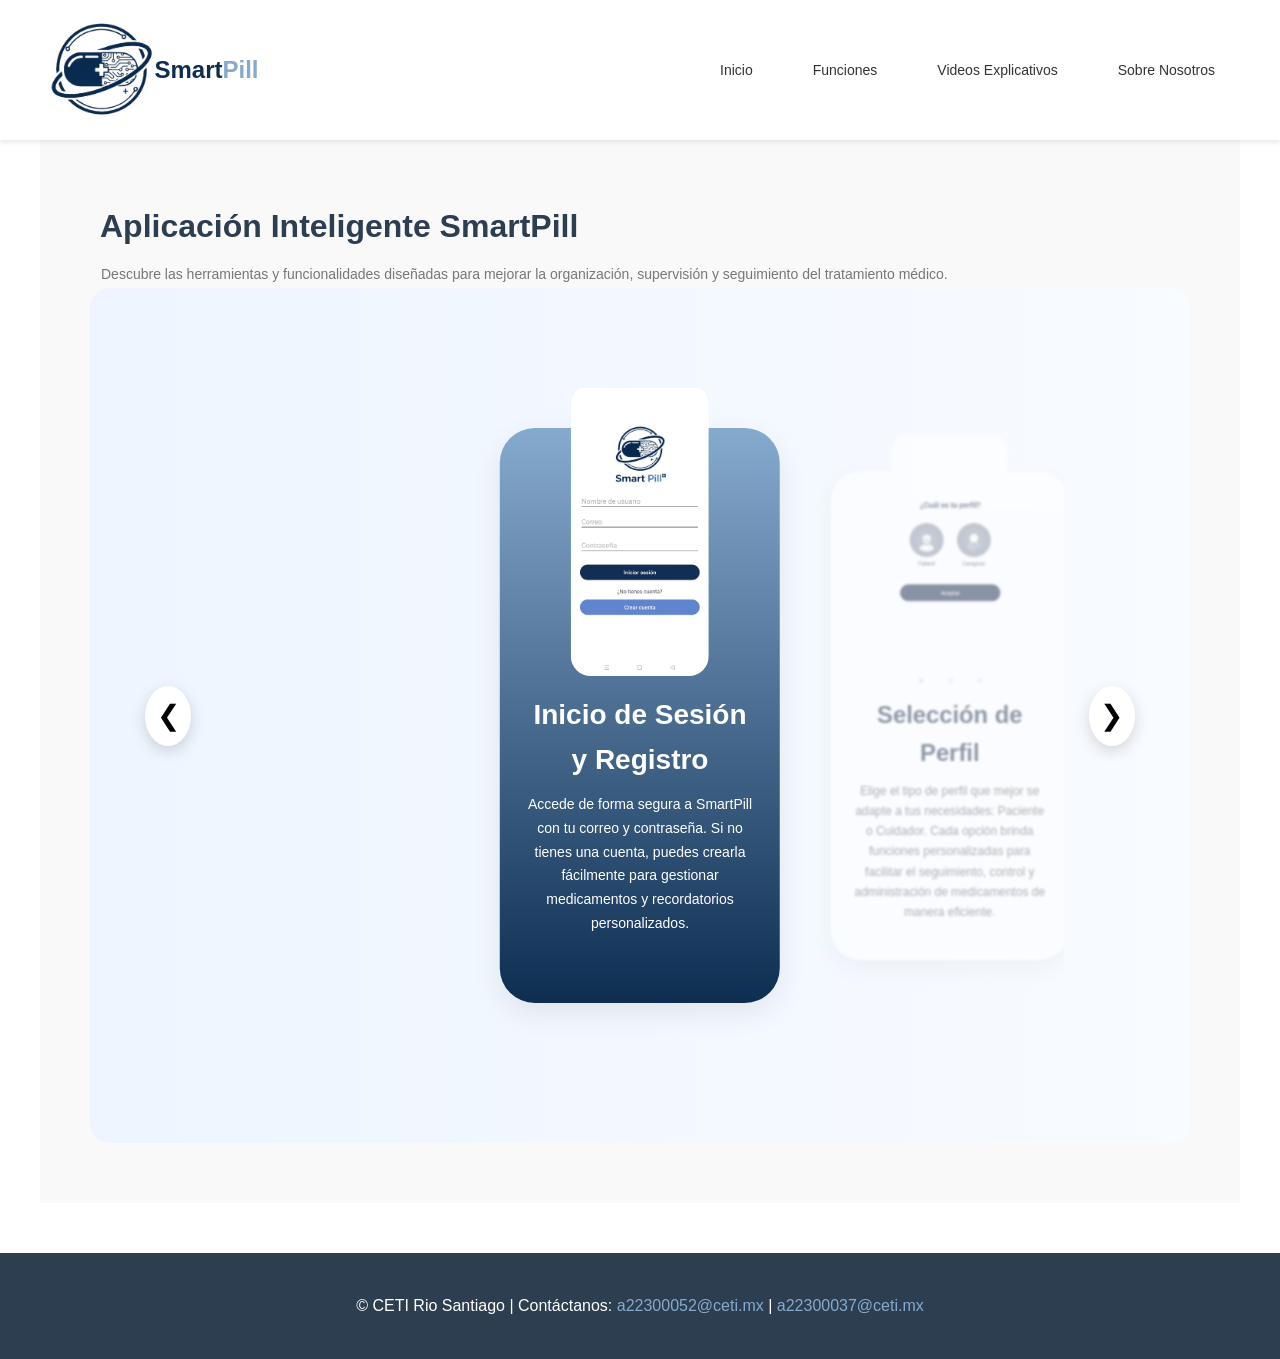
==== app.html @ e4f5e489 "Add files via upload Falta editar 3 secciones de funciones, la parte de los videos y los creadores" ====
<!DOCTYPE html>
<html lang="es">
<head>
    <meta charset="UTF-8">
    <meta name="viewport" content="width=device-width, initial-scale=1.0">
    <title>App</title>
    <link rel="stylesheet" href="styles.css">
    <link rel="stylesheet" href="app_styles.css">
</head>
<body>
    <!-- HEADER -->
    <header>
        <div class="logo">
            <img src="logo.png" alt="Logo de la Empresa">
            <span class="logo-text">Smart</span>
            <span class="logo-text2">Pill</span>
        </div>

        <div class="nav-container">
            <nav>
                <ul>
                    <li><a href="index.html">Inicio</a></li>
                    <li class="dropdown">
                        <a href="index.html#funciones">Funciones</a>

                        <ul class="submenu-nav">
                            <li><a href="app.html">App</a></li>
                            <li><a href="software.html">Software</a></li>
                            <li><a href="dispositivo.html">Dispositivo</a></li>
                            <li><a href="hardware.html">Hardware</a></li>
                        </ul>
                    </li>

                    <li><a href="#videos">Videos Explicativos</a></li>
                    <li><a href="index.html#nosotros">Sobre Nosotros</a></li>
                </ul>
            </nav>
        </div>
    </header>


    <!-- Secciones Aplicación -->
    <section class="section section">
        <h2 class="section-title">Aplicación Inteligente SmartPill</h2>
            <p class="section-subtitle">
                Descubre las herramientas y funcionalidades diseñadas para mejorar
                la organización, supervisión y seguimiento del tratamiento médico.
            </p>


        
        <section class="carousel-section">

    <button class="arrow left" onclick="moveSlide(-1)">
        ❮
    </button>

    <div class="carousel-container">

        <div class="carousel-track">

            <!-- CARD 1 -->
            <div class="app-card active">
                <img src="sesion_app.png" alt="">

                <div class="card-info">
                    <h3>Inicio de Sesión y Registro</h3>
                    <p>
                        Accede de forma segura a SmartPill con tu correo y contraseña. Si no tienes una cuenta, puedes crearla fácilmente para gestionar medicamentos y recordatorios personalizados.
                    </p>
                </div>
            </div>

            <!-- CARD 2 -->
            <div class="app-card active">
                <img src="perfil_app.png" alt="">

                <div class="card-info">
                    <h3>Selección de Perfil</h3>
                    <p>
                        Elige el tipo de perfil que mejor se adapte a tus necesidades: Paciente o Cuidador. Cada opción brinda funciones personalizadas para facilitar el seguimiento, control y administración de medicamentos de manera eficiente.
                    </p>
                </div>
            </div>

            <!-- CARD 3 -->
            <div class="app-card active">
                <img src="menu_app.png" alt="">

                <div class="card-info">
                    <h3>Menú Principal</h3>
                    <p>
                        Accede rápidamente a las principales funciones de SmartPill desde su menú. Consulta el inicio, administra medicamentos, revisa el historial, personaliza la configuración y accede a instrucciones para un mejor uso.
                </div>
            </div>

            <!-- CARD 4 -->
            <div class="app-card">
                <img src="inicio_app.png" alt="">

                <div class="card-info">
                    <h3>Inicio</h3>

                    <p>
                        Visualiza de manera rápida la información más importante del día, incluyendo la cantidad de medicamentos programados, el último medicamento registrado, el estado del pastillero y el progreso diario de las tomas realizadas.
                    </p>
                </div>
            </div>

            <!-- CARD 5 -->
            <div class="app-card">
                <img src="medicamentos_app.png" alt="">

                <div class="card-info">
                    <h3>Medicamentos</h3>

                    <p>
                        Administra fácilmente cada tratamiento registrando el nombre del medicamento, dosis, frecuencia, horario de inicio, duración y notas adicionales. Además, permite identificar cada medicamento mediante colores y ofrece opciones para registrar o eliminar información.
                    </p>
                </div>
            </div>

            <!-- CARD 6 -->
            <div class="app-card">
                <img src="historial_app.png" alt="">

                <div class="card-info">
                    <h3>Historial y Gráficas</h3>

                    <p>
                        Consulta el seguimiento de medicamentos mediante una gráfica que muestra las tomas realizadas y las omitidas. Además, visualiza un historial detallado con la lista de medicamentos programados y el estado de cada uno, indicando si fueron tomados o no.
                    </p>
                </div>
            </div>

            <!-- CARD 7 -->
            <div class="app-card">
                <img src="configuracion_app.png" alt="">

                <div class="card-info">
                    <h3>Configuración</h3>

                    <p>
                        Personaliza la aplicación modificando la información de tu perfil, como nombre de usuario, correo electrónico y el modo de uso, permitiendo cambiar entre paciente o cuidador según tus necesidades.
                    </p>
                </div>
            </div>

        </div>

    </div>

    <button class="arrow right" onclick="moveSlide(1)">
        ❯
    </button>

</section>
        

    </section>


    <!-- FOOTER -->
    <footer>
        <p>
            &copy; CETI Rio Santiago | Contáctanos:
            <a href="mailto:a22300052@ceti.mx">a22300052@ceti.mx</a> |
            <a href="mailto:a22300037@ceti.mx">a22300037@ceti.mx</a>
        </p>
    </footer>
    
<script data-cfasync="false" src="/cdn-cgi/scripts/5c5dd728/cloudflare-static/email-decode.min.js"></script>

<script>

    const track = document.querySelector(".carousel-track");
    const cards = document.querySelectorAll(".app-card");

    let currentIndex = 0;

    function updateCarousel() {

        const cardWidth = 310;

        track.style.transform =
            `translateX(calc(50% - ${currentIndex * cardWidth + 140}px))`;

        cards.forEach(card => {
            card.classList.remove("active");
        });

        cards[currentIndex].classList.add("active");
    }

    function moveSlide(direction) {

        currentIndex += direction;

        if(currentIndex < 0){
            currentIndex = 0;
        }

        if(currentIndex >= cards.length){
            currentIndex = cards.length - 1;
        }

        updateCarousel();
    }

    updateCarousel();

</script>

</body>
</html>
---- styles.css ----
*{
    margin: 0;
    padding: 0;
    box-sizing: border-box;
}

        body {
            font-family: 'Segoe UI', Tahoma, Geneva, Verdana, sans-serif;
            line-height: 1.6;
            color: #333;
        }

        html, body {
            height: 100%;
        }

        body {
            display: flex;
            flex-direction: column;
        }


        /* ===== HEADER ===== */
        header {
            background-color: #fff;
            padding: 20px 50px;
            display: flex;
            justify-content: space-between;
            align-items: center;
            box-shadow: 0 2px 5px rgba(0,0,0,0.1);
            position: sticky;
            top: 0;
            z-index: 100;
        }

        .logo {
            display: flex;
            align-items: center;
        }

        .logo img {
            height: 100px;
            width: auto;
        }

        .logo-text {
            font-size: 24px;
            font-weight: bold;
            color: #0d2e51;
            gap: 40px;
        }

        .logo-text2 {
            font-size: 24px;
            font-weight: bold;
            color: #86aace;
            gap: 40px;
        }

        .nav-container {
            display: flex;
            align-items: center;
            gap: 40px;
        }

        nav ul {
            list-style: none;
            display: flex;
            gap: 30px;
            margin: 0;
            padding: 0;
        }

        nav a {
            text-decoration: none;
            color: #333;
            font-size: 14px;
            font-weight: 500;
            padding: 10px 15px;
            border-radius: 8px;
            transition: all 0.3s ease;
            display: block;
        }

            /* Hover principal */
        nav a:hover {
            background-color: #34485c;
            color: white;
            transform: translateY(-2px);
        }

            /* Contenedor del submenu */
        .dropdown {
            position: relative;
        }

            /* Submenu oculto */
        .submenu-nav {
            display: none;
            position: absolute;
            top: 100%;
            left: 0;
            background: white;
            list-style: none;
            padding: 10px 0;
            min-width: 170px;
            box-shadow: 0 5px 10px rgba(0,0,0,0.2);
            border-radius: 10px;
            z-index: 1000;
        }

            /* Mostrar submenu */
        .dropdown:hover .submenu-nav {
            display: block;
        }

            /* Items submenu */
        .submenu-nav li {
            width: 100%;
        }

            /* Links submenu */
        .submenu-nav li a {
            color: black;
            padding: 10px 15px;
            border-radius: 0;
        }

            /* Hover submenu */
        .submenu-nav li a:hover {
            background: #34485c;
            color: white;
        }

        /* ===== HERO SECTION ===== */
        .hero {
            background: url('fondo_principal.png');
            background-size: cover;
            background-position: center;
            background-repeat: no-repeat;

            height: 500px;

            display: flex;
            flex-direction: column;
            justify-content: center;
            align-items: center;

            color: white;
            text-align: center;
        }

        .hero {
            background: url('fondo_principal.png') center/cover no-repeat;
            min-height: 100vh; /* ocupa toda la pantalla */
        }

        /* ===== Titulos Descripción ===== */
        .section {
            padding: 60px 50px;
            max-width: 1200px;
            margin: 0 auto;
        }

        .section-title {
            font-size: 32px;
            font-weight: bold;
            margin-bottom: 10px;
            margin-top: 60px;
            margin-left: 10px;
            color: #2c3e50;
        }

        .section-subtitle {
            font-size: 14px;
            color: #777;
            margin-bottom: 40px;
            margin-left: 20px;
            line-height: 1.8;
        }

        /* ===== Descripción Smart Pill ===== */
        .descripcion {
            background-color: #f9f9f9;
        }

        .features {
            display: grid;
            grid-template-columns: 1fr 1fr 1fr;
            gap: 30px;
            margin-top: 40px;
        }

        .feature {
            background-color: white;
            padding: 30px;
            border-radius: 20px;
            text-align: center;
            box-shadow: 0 2px 10px rgba(0,0,0,0.05);
        }

        .feature-icon {
            font-size: 48px;
            margin-bottom: 15px;
        }

        .feature h3 {
            font-size: 18px;
            margin-bottom: 10px;
            color: #2c3e50;
        }

        .feature p {
            font-size: 14px;
            color: #666;
            line-height: 1.6;
        }

        /* ===== STATS ===== */
        .stats {
            display: grid;
            grid-template-columns: repeat(3, 1fr);
            gap: 30px;
            margin-top: 40px;
        }

        .stat {
            text-align: center;
            padding: 30px;
            background-color: white;
            border-radius: 10px;
            box-shadow: 0 2px 10px rgba(0,0,0,0.05);
        }

        .stat-label {
            font-size: 14px;
            color: #666;
        }

        /* ===== Funciones ===== */
        .funciones {
            background-color: #f9f9f9;
        }

        .funciones-grid {
            display: grid;
            grid-template-columns: repeat(4, 1fr);
            gap: 20px;
            margin-top: 40px;
        }

        .funciones-card {
            background-color: white;
            border-radius: 10px;
            overflow: hidden;
            box-shadow: 0 2px 10px rgba(0,0,0,0.05);
            transition: transform 0.3s;
        }

        .funciones-card:hover {
            transform: translateY(-5px);
        }

        .funciones-image {
            width: 100%;
            height: 200px;
            background-color: #e0e0e0;
            object-fit: cover;
        }

        .funciones-info {
            padding: 20px;
        }

        .funciones-name {
            font-size: 18px;
            font-weight: bold;
            margin-bottom: 5px;
            color: #2c3e50;
        }

        .funciones-location {
            font-size: 13px;
            color: #999;
            margin-bottom: 10px;
        }

        .funciones-price {
            font-size: 14px;
            color: #e74c3c;
            font-weight: bold;
        }

        .funciones-card {
            background-color: white;
            border-radius: 10px;
            overflow: hidden;
            box-shadow: 0 2px 10px rgba(0,0,0,0.05);
            transition: transform 0.3s;

            text-decoration: none; /* quita subrayado */
            color: inherit;        /* mantiene colores */
            display: block;        /* importante para que funcione como tarjeta */
        }

        .funciones-card:hover {
            transform: translateY(-5px);
        }

        .funciones-image {
            width: 100%;
            height: 200px;
            background-size: cover;
            background-position: center;
        }

        .img1 {
            background-image: url('app.png');
        }

        .img2 {
            background-image: url('software.png');
        }

        .img3 {
            background-image: url('dispositivo.png');
        }

        .img4 {
            background-image: url('hardware.png');
        }


        /* ===== Videos Explicativos ===== */
        .videos {
            background-color: white;
        }

        .videos-grid {
            display: grid;
            grid-template-columns: repeat(2, 1fr);
            gap: 30px;
            margin-top: 40px;
        }

        .videos-card {
            background-color: white;
            border-radius: 10px;
            overflow: hidden;
            box-shadow: 0 2px 15px rgba(0,0,0,0.1);
            transition: transform 0.3s;
        }

        .videos-card:hover {
            transform: translateY(-5px);
        }

        .videos-image {
            width: 100%;
            height: 250px;
            background-color: #e0e0e0;
            object-fit: cover;
        }

        .videos-info {
            padding: 30px;
        }

        .videos-name {
            font-size: 22px;
            font-weight: bold;
            margin-bottom: 10px;
            color: #2c3e50;
        }

        .videos-description {
            font-size: 14px;
            color: #666;
            margin-bottom: 15px;
            line-height: 1.6;
        }

        /* ===== FOOTER ===== */
        footer {
            margin-top: 50px;
            background-color: #2c3e50;
            color: white;
            padding: 40px 50px;
            text-align: center;
            width: 100%;
            max-width: none;
        /*    padding-bottom: 0%; */
        }

        footer a {
            color: #86aace;
            text-decoration: none;
        }

        footer a:hover {
            text-decoration: underline;
        }

        .social-icons {
            display: flex;
            justify-content: center;
            gap: 20px;
            margin: 20px 0;
        }

        .social-icons a {
            color: white;
            font-size: 24px;
            text-decoration: none;
            transition: color 0.3s;
        }

        .social-icons a:hover {
            color: #e74c3c;
        }

    
        /* ===== RESPONSIVE ===== 11111*/
        .creadores {
            padding: 90px 8%;
            background: linear-gradient(to bottom, #f8fbff, #eef4fb);
        }

        .creadores-header {
            text-align: center;
            margin-bottom: 60px;
        }

        .creadores-header h2 {
            font-size: 40px;
            color: #2c3e50;
            margin-bottom: 10px;
        }

        .creadores-header p {
            color: #666;
            font-size: 18px;
        }

        .creadores-grid {
            display: grid;
            grid-template-columns: repeat(2, 1fr);
            gap: 40px;
        }

        .creador-card {
            background: white;
            border-radius: 25px;
            padding: 40px;
            text-align: center;
            box-shadow: 0 10px 30px rgba(0,0,0,0.08);
            transition: 0.3s ease;
        }

        .creador-card:hover {
            transform: translateY(-8px);
        }

        .creador-img {
            width: 140px;
            height: 140px;
            border-radius: 50%;
            object-fit: cover;
            margin-bottom: 25px;
            border: 5px solid #34485c;
        }

        .creador-card h3 {
            font-size: 28px;
            color: #2c3e50;
            margin-bottom: 10px;
        }

        .creador-rol {
            color: #34485c;
            font-weight: bold;
            margin-bottom: 15px;
        }

        .creador-desc {
            color: #666;
            line-height: 1.7;
            font-size: 15px;
        }

        /* ===== RESPONSIVE ===== */
        @media (max-width: 768px) {
            header {
                flex-direction: column;
                gap: 20px;
                padding: 20px;
            }

            nav ul {
                flex-direction: column;
                gap: 10px;
                text-align: center;
            }

            .nav-container {
                flex-direction: column;
                gap: 20px;
            }

            .hero h1 {
                font-size: 48px;
            }

            .features,
            .stats,
            .destinations-grid {
                grid-template-columns: 1fr;
            }

            .packages-grid {
                grid-template-columns: 1fr;
            }

            .section {
                padding: 40px 20px;
            }
        }
---- app_styles.css ----
/* ===== Titulos App ===== */
        .section {
            max-width: 1200px;
        }

        .section-title {
            font-size: 32px;
            font-weight: bold;
            margin-bottom: 10px;
            margin-top: 1px;
            color: #2c3e50;
        }

        .section-subtitle {
            font-size: 14px;
            color: #777;
            margin-bottom: 1px;
            margin-left: 11px;
            line-height: 1.8;
        }

/* ===== Descripción Smart Pill ===== */
        
        .section {
            background-color: #f9f9f9;
        }

        .carousel-section {
            display: flex;
            align-items: center;
            justify-content: center;
            gap: 25px;
            padding: 100px 5%;
            background: linear-gradient(to right, #eef5ff, #f8fbff);
            overflow: hidden;
            border-radius: 20px;
        }

        .carousel-container {
            width: 1100px;
            overflow: hidden;
            padding: 40px 0;
        }

        .carousel-track {
            display: flex;
            align-items: center;
            gap: 30px;
            transition: transform 0.5s ease;
        }

        /* ===== Cards ===== */

        .app-card {
            min-width: 280px;
            height: 575px;
            background: white;
            border-radius: 35px;
            padding: 30px 25px;
            text-align: center;
            position: relative;
            transition: 0.4s ease;
            box-shadow: 0 10px 30px rgba(0,0,0,0.08);

            opacity: 0.5;
            transform: scale(0.85);
            filter: blur(1px);
        }

        /* ===== Card central ===== */

        .app-card.active {
            background: linear-gradient(180deg, #86aace, #0d2e51);
            transform: scale(1);
            opacity: 1;
            filter: blur(0);
            z-index: 2;
        }

        /* ===== Imagen levantada ===== */

        .app-card img {
            width: 138px;
            border-radius: 20px;
            position: absolute;
            top: -43px;
            left: 50%;
            transform: translateX(-50%);
            transition: 0.3s ease;
        }

        /* ===== Texto ===== */

        .card-info {
            margin-top: 235px;
        }

        .card-info h3 {
            font-size: 28px;
            margin-bottom: 10px;
            color: #2c3e50;
        }

        .card-info p {
            font-size: 14px;
            line-height: 1.7;
            color: #666;
        }

        /* Texto blanco card activa */

        .app-card.active h3,
        .app-card.active p {
            color: white;
        }

        /* ===== Flechas ===== */

        .arrow {
            width: 60px;
            height: 60px;
            border: none;
            border-radius: 50%;
            background: white;
            font-size: 28px;
            cursor: pointer;
            box-shadow: 0 5px 15px rgba(0,0,0,0.15);
            transition: 0.3s;
        }

        .arrow:hover {
            transform: scale(1.1);
        }
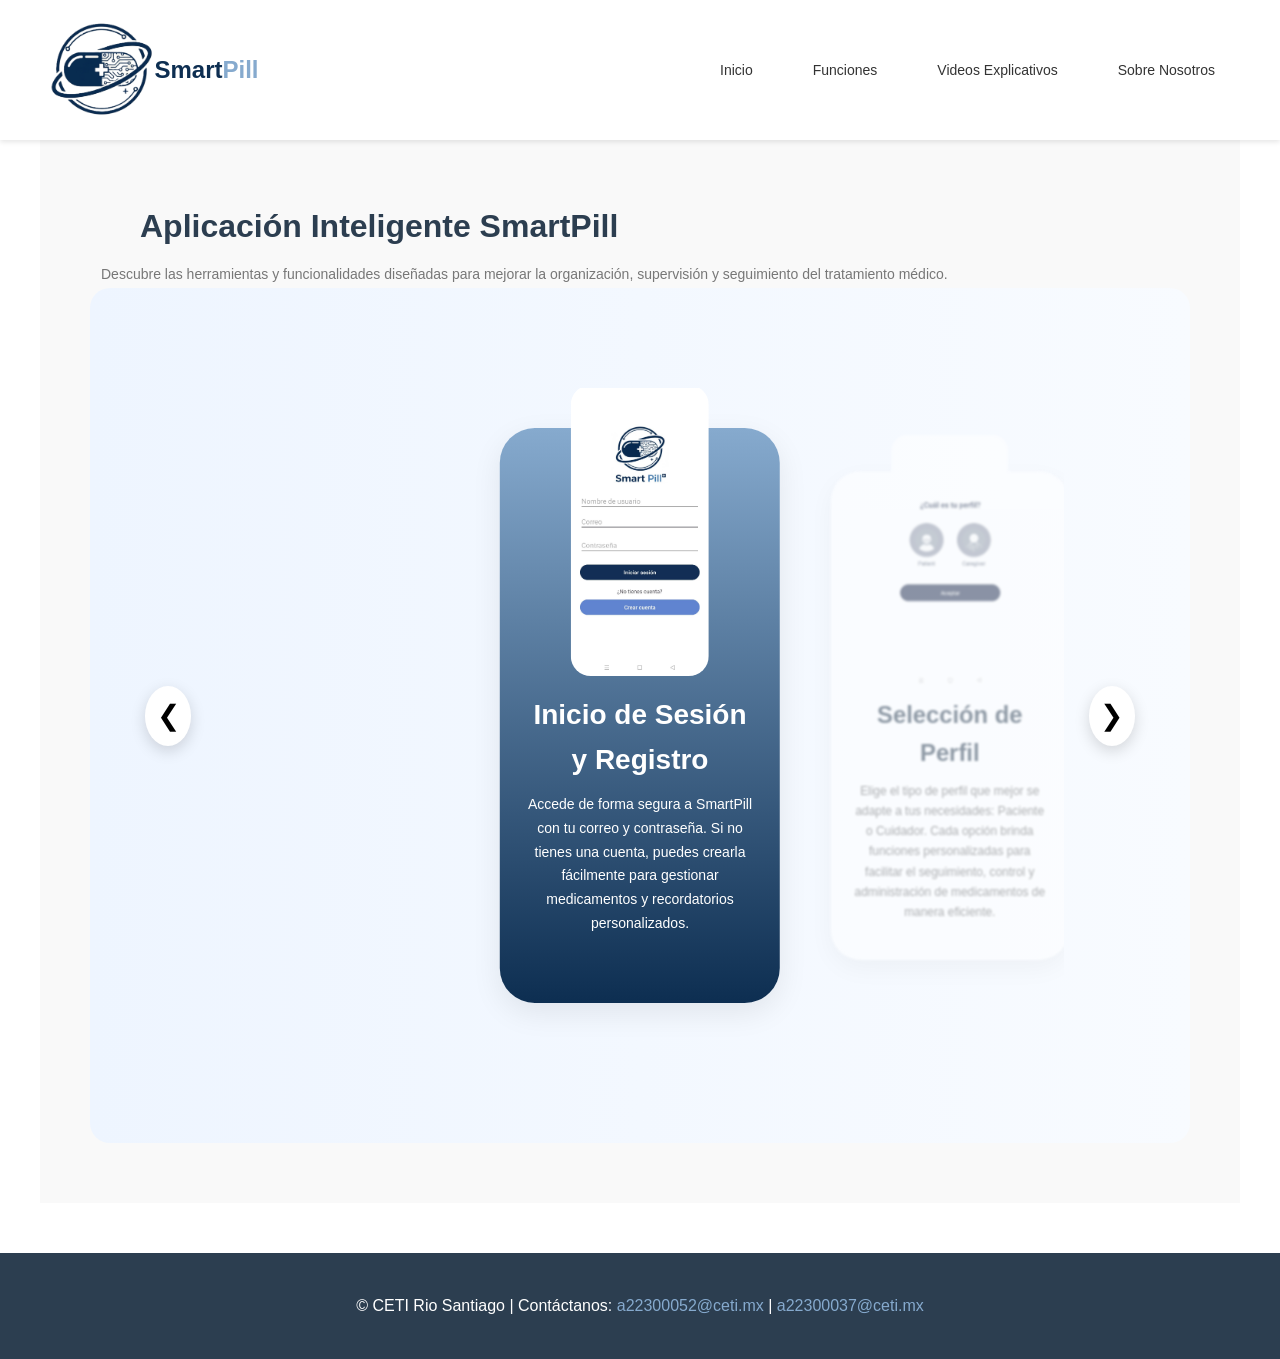
==== commit b98d97fb: "primer commit chinguesu" ====
--- a/app.html
+++ b/app.html
@@ -1,215 +1,215 @@
-<!DOCTYPE html>
-<html lang="es">
-<head>
-    <meta charset="UTF-8">
-    <meta name="viewport" content="width=device-width, initial-scale=1.0">
-    <title>App</title>
-    <link rel="stylesheet" href="styles.css">
-    <link rel="stylesheet" href="app_styles.css">
-</head>
-<body>
-    <!-- HEADER -->
-    <header>
-        <div class="logo">
-            <img src="logo.png" alt="Logo de la Empresa">
-            <span class="logo-text">Smart</span>
-            <span class="logo-text2">Pill</span>
-        </div>
-
-        <div class="nav-container">
-            <nav>
-                <ul>
-                    <li><a href="index.html">Inicio</a></li>
-                    <li class="dropdown">
-                        <a href="index.html#funciones">Funciones</a>
-
-                        <ul class="submenu-nav">
-                            <li><a href="app.html">App</a></li>
-                            <li><a href="software.html">Software</a></li>
-                            <li><a href="dispositivo.html">Dispositivo</a></li>
-                            <li><a href="hardware.html">Hardware</a></li>
-                        </ul>
-                    </li>
-
-                    <li><a href="#videos">Videos Explicativos</a></li>
-                    <li><a href="index.html#nosotros">Sobre Nosotros</a></li>
-                </ul>
-            </nav>
-        </div>
-    </header>
-
-
-    <!-- Secciones Aplicación -->
-    <section class="section section">
-        <h2 class="section-title">Aplicación Inteligente SmartPill</h2>
-            <p class="section-subtitle">
-                Descubre las herramientas y funcionalidades diseñadas para mejorar
-                la organización, supervisión y seguimiento del tratamiento médico.
-            </p>
-
-
-        
-        <section class="carousel-section">
-
-    <button class="arrow left" onclick="moveSlide(-1)">
-        ❮
-    </button>
-
-    <div class="carousel-container">
-
-        <div class="carousel-track">
-
-            <!-- CARD 1 -->
-            <div class="app-card active">
-                <img src="sesion_app.png" alt="">
-
-                <div class="card-info">
-                    <h3>Inicio de Sesión y Registro</h3>
-                    <p>
-                        Accede de forma segura a SmartPill con tu correo y contraseña. Si no tienes una cuenta, puedes crearla fácilmente para gestionar medicamentos y recordatorios personalizados.
-                    </p>
-                </div>
-            </div>
-
-            <!-- CARD 2 -->
-            <div class="app-card active">
-                <img src="perfil_app.png" alt="">
-
-                <div class="card-info">
-                    <h3>Selección de Perfil</h3>
-                    <p>
-                        Elige el tipo de perfil que mejor se adapte a tus necesidades: Paciente o Cuidador. Cada opción brinda funciones personalizadas para facilitar el seguimiento, control y administración de medicamentos de manera eficiente.
-                    </p>
-                </div>
-            </div>
-
-            <!-- CARD 3 -->
-            <div class="app-card active">
-                <img src="menu_app.png" alt="">
-
-                <div class="card-info">
-                    <h3>Menú Principal</h3>
-                    <p>
-                        Accede rápidamente a las principales funciones de SmartPill desde su menú. Consulta el inicio, administra medicamentos, revisa el historial, personaliza la configuración y accede a instrucciones para un mejor uso.
-                </div>
-            </div>
-
-            <!-- CARD 4 -->
-            <div class="app-card">
-                <img src="inicio_app.png" alt="">
-
-                <div class="card-info">
-                    <h3>Inicio</h3>
-
-                    <p>
-                        Visualiza de manera rápida la información más importante del día, incluyendo la cantidad de medicamentos programados, el último medicamento registrado, el estado del pastillero y el progreso diario de las tomas realizadas.
-                    </p>
-                </div>
-            </div>
-
-            <!-- CARD 5 -->
-            <div class="app-card">
-                <img src="medicamentos_app.png" alt="">
-
-                <div class="card-info">
-                    <h3>Medicamentos</h3>
-
-                    <p>
-                        Administra fácilmente cada tratamiento registrando el nombre del medicamento, dosis, frecuencia, horario de inicio, duración y notas adicionales. Además, permite identificar cada medicamento mediante colores y ofrece opciones para registrar o eliminar información.
-                    </p>
-                </div>
-            </div>
-
-            <!-- CARD 6 -->
-            <div class="app-card">
-                <img src="historial_app.png" alt="">
-
-                <div class="card-info">
-                    <h3>Historial y Gráficas</h3>
-
-                    <p>
-                        Consulta el seguimiento de medicamentos mediante una gráfica que muestra las tomas realizadas y las omitidas. Además, visualiza un historial detallado con la lista de medicamentos programados y el estado de cada uno, indicando si fueron tomados o no.
-                    </p>
-                </div>
-            </div>
-
-            <!-- CARD 7 -->
-            <div class="app-card">
-                <img src="configuracion_app.png" alt="">
-
-                <div class="card-info">
-                    <h3>Configuración</h3>
-
-                    <p>
-                        Personaliza la aplicación modificando la información de tu perfil, como nombre de usuario, correo electrónico y el modo de uso, permitiendo cambiar entre paciente o cuidador según tus necesidades.
-                    </p>
-                </div>
-            </div>
-
-        </div>
-
-    </div>
-
-    <button class="arrow right" onclick="moveSlide(1)">
-        ❯
-    </button>
-
-</section>
-        
-
-    </section>
-
-
-    <!-- FOOTER -->
-    <footer>
-        <p>
-            &copy; CETI Rio Santiago | Contáctanos:
-            <a href="mailto:a22300052@ceti.mx">a22300052@ceti.mx</a> |
-            <a href="mailto:a22300037@ceti.mx">a22300037@ceti.mx</a>
-        </p>
-    </footer>
-    
-<script data-cfasync="false" src="/cdn-cgi/scripts/5c5dd728/cloudflare-static/email-decode.min.js"></script>
-
-<script>
-
-    const track = document.querySelector(".carousel-track");
-    const cards = document.querySelectorAll(".app-card");
-
-    let currentIndex = 0;
-
-    function updateCarousel() {
-
-        const cardWidth = 310;
-
-        track.style.transform =
-            `translateX(calc(50% - ${currentIndex * cardWidth + 140}px))`;
-
-        cards.forEach(card => {
-            card.classList.remove("active");
-        });
-
-        cards[currentIndex].classList.add("active");
-    }
-
-    function moveSlide(direction) {
-
-        currentIndex += direction;
-
-        if(currentIndex < 0){
-            currentIndex = 0;
-        }
-
-        if(currentIndex >= cards.length){
-            currentIndex = cards.length - 1;
-        }
-
-        updateCarousel();
-    }
-
-    updateCarousel();
-
-</script>
-
-</body>
+<!DOCTYPE html>
+<html lang="es">
+<head>
+    <meta charset="UTF-8">
+    <meta name="viewport" content="width=device-width, initial-scale=1.0">
+    <title>App</title>
+    <link rel="stylesheet" href="styles.css">
+    <link rel="stylesheet" href="app_styles.css">
+</head>
+<body>
+    <!-- HEADER -->
+    <header>
+        <div class="logo">
+            <img src="logo.png" alt="Logo de la Empresa">
+            <span class="logo-text">Smart</span>
+            <span class="logo-text2">Pill</span>
+        </div>
+
+        <div class="nav-container">
+            <nav>
+                <ul>
+                    <li><a href="index.html">Inicio</a></li>
+                    <li class="dropdown">
+                        <a href="index.html#funciones">Funciones</a>
+
+                        <ul class="submenu-nav">
+                            <li><a href="app.html">App</a></li>
+                            <li><a href="software.html">Software</a></li>
+                            <li><a href="dispositivo.html">Dispositivo</a></li>
+                            <li><a href="hardware.html">Hardware</a></li>
+                        </ul>
+                    </li>
+
+                    <li><a href="#videos">Videos Explicativos</a></li>
+                    <li><a href="index.html#nosotros">Sobre Nosotros</a></li>
+                </ul>
+            </nav>
+        </div>
+    </header>
+
+
+    <!-- Secciones Aplicación -->
+    <section class="section section">
+        <h2 class="section-title">Aplicación Inteligente SmartPill</h2>
+            <p class="section-subtitle">
+                Descubre las herramientas y funcionalidades diseñadas para mejorar
+                la organización, supervisión y seguimiento del tratamiento médico.
+            </p>
+
+
+        
+        <section class="carousel-section">
+
+    <button class="arrow left" onclick="moveSlide(-1)">
+        ❮
+    </button>
+
+    <div class="carousel-container">
+
+        <div class="carousel-track">
+
+            <!-- CARD 1 -->
+            <div class="app-card active">
+                <img src="sesion_app.png" alt="">
+
+                <div class="card-info">
+                    <h3>Inicio de Sesión y Registro</h3>
+                    <p>
+                        Accede de forma segura a SmartPill con tu correo y contraseña. Si no tienes una cuenta, puedes crearla fácilmente para gestionar medicamentos y recordatorios personalizados.
+                    </p>
+                </div>
+            </div>
+
+            <!-- CARD 2 -->
+            <div class="app-card active">
+                <img src="perfil_app.png" alt="">
+
+                <div class="card-info">
+                    <h3>Selección de Perfil</h3>
+                    <p>
+                        Elige el tipo de perfil que mejor se adapte a tus necesidades: Paciente o Cuidador. Cada opción brinda funciones personalizadas para facilitar el seguimiento, control y administración de medicamentos de manera eficiente.
+                    </p>
+                </div>
+            </div>
+
+            <!-- CARD 3 -->
+            <div class="app-card active">
+                <img src="menu_app.png" alt="">
+
+                <div class="card-info">
+                    <h3>Menú Principal</h3>
+                    <p>
+                        Accede rápidamente a las principales funciones de SmartPill desde su menú. Consulta el inicio, administra medicamentos, revisa el historial, personaliza la configuración y accede a instrucciones para un mejor uso.
+                </div>
+            </div>
+
+            <!-- CARD 4 -->
+            <div class="app-card">
+                <img src="inicio_app.png" alt="">
+
+                <div class="card-info">
+                    <h3>Inicio</h3>
+
+                    <p>
+                        Visualiza de manera rápida la información más importante del día, incluyendo la cantidad de medicamentos programados, el último medicamento registrado, el estado del pastillero y el progreso diario de las tomas realizadas.
+                    </p>
+                </div>
+            </div>
+
+            <!-- CARD 5 -->
+            <div class="app-card">
+                <img src="medicamentos_app.png" alt="">
+
+                <div class="card-info">
+                    <h3>Medicamentos</h3>
+
+                    <p>
+                        Administra fácilmente cada tratamiento registrando el nombre del medicamento, dosis, frecuencia, horario de inicio, duración y notas adicionales. Además, permite identificar cada medicamento mediante colores y ofrece opciones para registrar o eliminar información.
+                    </p>
+                </div>
+            </div>
+
+            <!-- CARD 6 -->
+            <div class="app-card">
+                <img src="historial_app.png" alt="">
+
+                <div class="card-info">
+                    <h3>Historial y Gráficas</h3>
+
+                    <p>
+                        Consulta el seguimiento de medicamentos mediante una gráfica que muestra las tomas realizadas y las omitidas. Además, visualiza un historial detallado con la lista de medicamentos programados y el estado de cada uno, indicando si fueron tomados o no.
+                    </p>
+                </div>
+            </div>
+
+            <!-- CARD 7 -->
+            <div class="app-card">
+                <img src="configuracion_app.png" alt="">
+
+                <div class="card-info">
+                    <h3>Configuración</h3>
+
+                    <p>
+                        Personaliza la aplicación modificando la información de tu perfil, como nombre de usuario, correo electrónico y el modo de uso, permitiendo cambiar entre paciente o cuidador según tus necesidades.
+                    </p>
+                </div>
+            </div>
+
+        </div>
+
+    </div>
+
+    <button class="arrow right" onclick="moveSlide(1)">
+        ❯
+    </button>
+
+</section>
+        
+
+    </section>
+
+
+    <!-- FOOTER -->
+    <footer>
+        <p>
+            &copy; CETI Rio Santiago | Contáctanos:
+            <a href="mailto:a22300052@ceti.mx">a22300052@ceti.mx</a> |
+            <a href="mailto:a22300037@ceti.mx">a22300037@ceti.mx</a>
+        </p>
+    </footer>
+    
+<script data-cfasync="false" src="/cdn-cgi/scripts/5c5dd728/cloudflare-static/email-decode.min.js"></script>
+
+<script>
+
+    const track = document.querySelector(".carousel-track");
+    const cards = document.querySelectorAll(".app-card");
+
+    let currentIndex = 0;
+
+    function updateCarousel() {
+
+        const cardWidth = 310;
+
+        track.style.transform =
+            `translateX(calc(50% - ${currentIndex * cardWidth + 140}px))`;
+
+        cards.forEach(card => {
+            card.classList.remove("active");
+        });
+
+        cards[currentIndex].classList.add("active");
+    }
+
+    function moveSlide(direction) {
+
+        currentIndex += direction;
+
+        if(currentIndex < 0){
+            currentIndex = 0;
+        }
+
+        if(currentIndex >= cards.length){
+            currentIndex = cards.length - 1;
+        }
+
+        updateCarousel();
+    }
+
+    updateCarousel();
+
+</script>
+
+</body>
 </html>
--- a/styles.css
+++ b/styles.css
@@ -1,527 +1,532 @@
-*{
-    margin: 0;
-    padding: 0;
-    box-sizing: border-box;
-}
-
-        body {
-            font-family: 'Segoe UI', Tahoma, Geneva, Verdana, sans-serif;
-            line-height: 1.6;
-            color: #333;
-        }
-
-        html, body {
-            height: 100%;
-        }
-
-        body {
-            display: flex;
-            flex-direction: column;
-        }
-
-
-        /* ===== HEADER ===== */
-        header {
-            background-color: #fff;
-            padding: 20px 50px;
-            display: flex;
-            justify-content: space-between;
-            align-items: center;
-            box-shadow: 0 2px 5px rgba(0,0,0,0.1);
-            position: sticky;
-            top: 0;
-            z-index: 100;
-        }
-
-        .logo {
-            display: flex;
-            align-items: center;
-        }
-
-        .logo img {
-            height: 100px;
-            width: auto;
-        }
-
-        .logo-text {
-            font-size: 24px;
-            font-weight: bold;
-            color: #0d2e51;
-            gap: 40px;
-        }
-
-        .logo-text2 {
-            font-size: 24px;
-            font-weight: bold;
-            color: #86aace;
-            gap: 40px;
-        }
-
-        .nav-container {
-            display: flex;
-            align-items: center;
-            gap: 40px;
-        }
-
-        nav ul {
-            list-style: none;
-            display: flex;
-            gap: 30px;
-            margin: 0;
-            padding: 0;
-        }
-
-        nav a {
-            text-decoration: none;
-            color: #333;
-            font-size: 14px;
-            font-weight: 500;
-            padding: 10px 15px;
-            border-radius: 8px;
-            transition: all 0.3s ease;
-            display: block;
-        }
-
-            /* Hover principal */
-        nav a:hover {
-            background-color: #34485c;
-            color: white;
-            transform: translateY(-2px);
-        }
-
-            /* Contenedor del submenu */
-        .dropdown {
-            position: relative;
-        }
-
-            /* Submenu oculto */
-        .submenu-nav {
-            display: none;
-            position: absolute;
-            top: 100%;
-            left: 0;
-            background: white;
-            list-style: none;
-            padding: 10px 0;
-            min-width: 170px;
-            box-shadow: 0 5px 10px rgba(0,0,0,0.2);
-            border-radius: 10px;
-            z-index: 1000;
-        }
-
-            /* Mostrar submenu */
-        .dropdown:hover .submenu-nav {
-            display: block;
-        }
-
-            /* Items submenu */
-        .submenu-nav li {
-            width: 100%;
-        }
-
-            /* Links submenu */
-        .submenu-nav li a {
-            color: black;
-            padding: 10px 15px;
-            border-radius: 0;
-        }
-
-            /* Hover submenu */
-        .submenu-nav li a:hover {
-            background: #34485c;
-            color: white;
-        }
-
-        /* ===== HERO SECTION ===== */
-        .hero {
-            background: url('fondo_principal.png');
-            background-size: cover;
-            background-position: center;
-            background-repeat: no-repeat;
-
-            height: 500px;
-
-            display: flex;
-            flex-direction: column;
-            justify-content: center;
-            align-items: center;
-
-            color: white;
-            text-align: center;
-        }
-
-        .hero {
-            background: url('fondo_principal.png') center/cover no-repeat;
-            min-height: 100vh; /* ocupa toda la pantalla */
-        }
-
-        /* ===== Titulos Descripción ===== */
-        .section {
-            padding: 60px 50px;
-            max-width: 1200px;
-            margin: 0 auto;
-        }
-
-        .section-title {
-            font-size: 32px;
-            font-weight: bold;
-            margin-bottom: 10px;
-            margin-top: 60px;
-            margin-left: 10px;
-            color: #2c3e50;
-        }
-
-        .section-subtitle {
-            font-size: 14px;
-            color: #777;
-            margin-bottom: 40px;
-            margin-left: 20px;
-            line-height: 1.8;
-        }
-
-        /* ===== Descripción Smart Pill ===== */
-        .descripcion {
-            background-color: #f9f9f9;
-        }
-
-        .features {
-            display: grid;
-            grid-template-columns: 1fr 1fr 1fr;
-            gap: 30px;
-            margin-top: 40px;
-        }
-
-        .feature {
-            background-color: white;
-            padding: 30px;
-            border-radius: 20px;
-            text-align: center;
-            box-shadow: 0 2px 10px rgba(0,0,0,0.05);
-        }
-
-        .feature-icon {
-            font-size: 48px;
-            margin-bottom: 15px;
-        }
-
-        .feature h3 {
-            font-size: 18px;
-            margin-bottom: 10px;
-            color: #2c3e50;
-        }
-
-        .feature p {
-            font-size: 14px;
-            color: #666;
-            line-height: 1.6;
-        }
-
-        /* ===== STATS ===== */
-        .stats {
-            display: grid;
-            grid-template-columns: repeat(3, 1fr);
-            gap: 30px;
-            margin-top: 40px;
-        }
-
-        .stat {
-            text-align: center;
-            padding: 30px;
-            background-color: white;
-            border-radius: 10px;
-            box-shadow: 0 2px 10px rgba(0,0,0,0.05);
-        }
-
-        .stat-label {
-            font-size: 14px;
-            color: #666;
-        }
-
-        /* ===== Funciones ===== */
-        .funciones {
-            background-color: #f9f9f9;
-        }
-
-        .funciones-grid {
-            display: grid;
-            grid-template-columns: repeat(4, 1fr);
-            gap: 20px;
-            margin-top: 40px;
-        }
-
-        .funciones-card {
-            background-color: white;
-            border-radius: 10px;
-            overflow: hidden;
-            box-shadow: 0 2px 10px rgba(0,0,0,0.05);
-            transition: transform 0.3s;
-        }
-
-        .funciones-card:hover {
-            transform: translateY(-5px);
-        }
-
-        .funciones-image {
-            width: 100%;
-            height: 200px;
-            background-color: #e0e0e0;
-            object-fit: cover;
-        }
-
-        .funciones-info {
-            padding: 20px;
-        }
-
-        .funciones-name {
-            font-size: 18px;
-            font-weight: bold;
-            margin-bottom: 5px;
-            color: #2c3e50;
-        }
-
-        .funciones-location {
-            font-size: 13px;
-            color: #999;
-            margin-bottom: 10px;
-        }
-
-        .funciones-price {
-            font-size: 14px;
-            color: #e74c3c;
-            font-weight: bold;
-        }
-
-        .funciones-card {
-            background-color: white;
-            border-radius: 10px;
-            overflow: hidden;
-            box-shadow: 0 2px 10px rgba(0,0,0,0.05);
-            transition: transform 0.3s;
-
-            text-decoration: none; /* quita subrayado */
-            color: inherit;        /* mantiene colores */
-            display: block;        /* importante para que funcione como tarjeta */
-        }
-
-        .funciones-card:hover {
-            transform: translateY(-5px);
-        }
-
-        .funciones-image {
-            width: 100%;
-            height: 200px;
-            background-size: cover;
-            background-position: center;
-        }
-
-        .img1 {
-            background-image: url('app.png');
-        }
-
-        .img2 {
-            background-image: url('software.png');
-        }
-
-        .img3 {
-            background-image: url('dispositivo.png');
-        }
-
-        .img4 {
-            background-image: url('hardware.png');
-        }
-
-
-        /* ===== Videos Explicativos ===== */
-        .videos {
-            background-color: white;
-        }
-
-        .videos-grid {
-            display: grid;
-            grid-template-columns: repeat(2, 1fr);
-            gap: 30px;
-            margin-top: 40px;
-        }
-
-        .videos-card {
-            background-color: white;
-            border-radius: 10px;
-            overflow: hidden;
-            box-shadow: 0 2px 15px rgba(0,0,0,0.1);
-            transition: transform 0.3s;
-        }
-
-        .videos-card:hover {
-            transform: translateY(-5px);
-        }
-
-        .videos-image {
-            width: 100%;
-            height: 250px;
-            background-color: #e0e0e0;
-            object-fit: cover;
-        }
-
-        .videos-info {
-            padding: 30px;
-        }
-
-        .videos-name {
-            font-size: 22px;
-            font-weight: bold;
-            margin-bottom: 10px;
-            color: #2c3e50;
-        }
-
-        .videos-description {
-            font-size: 14px;
-            color: #666;
-            margin-bottom: 15px;
-            line-height: 1.6;
-        }
-
-        /* ===== FOOTER ===== */
-        footer {
-            margin-top: 50px;
-            background-color: #2c3e50;
-            color: white;
-            padding: 40px 50px;
-            text-align: center;
-            width: 100%;
-            max-width: none;
-        /*    padding-bottom: 0%; */
-        }
-
-        footer a {
-            color: #86aace;
-            text-decoration: none;
-        }
-
-        footer a:hover {
-            text-decoration: underline;
-        }
-
-        .social-icons {
-            display: flex;
-            justify-content: center;
-            gap: 20px;
-            margin: 20px 0;
-        }
-
-        .social-icons a {
-            color: white;
-            font-size: 24px;
-            text-decoration: none;
-            transition: color 0.3s;
-        }
-
-        .social-icons a:hover {
-            color: #e74c3c;
-        }
-
-    
-        /* ===== RESPONSIVE ===== 11111*/
-        .creadores {
-            padding: 90px 8%;
-            background: linear-gradient(to bottom, #f8fbff, #eef4fb);
-        }
-
-        .creadores-header {
-            text-align: center;
-            margin-bottom: 60px;
-        }
-
-        .creadores-header h2 {
-            font-size: 40px;
-            color: #2c3e50;
-            margin-bottom: 10px;
-        }
-
-        .creadores-header p {
-            color: #666;
-            font-size: 18px;
-        }
-
-        .creadores-grid {
-            display: grid;
-            grid-template-columns: repeat(2, 1fr);
-            gap: 40px;
-        }
-
-        .creador-card {
-            background: white;
-            border-radius: 25px;
-            padding: 40px;
-            text-align: center;
-            box-shadow: 0 10px 30px rgba(0,0,0,0.08);
-            transition: 0.3s ease;
-        }
-
-        .creador-card:hover {
-            transform: translateY(-8px);
-        }
-
-        .creador-img {
-            width: 140px;
-            height: 140px;
-            border-radius: 50%;
-            object-fit: cover;
-            margin-bottom: 25px;
-            border: 5px solid #34485c;
-        }
-
-        .creador-card h3 {
-            font-size: 28px;
-            color: #2c3e50;
-            margin-bottom: 10px;
-        }
-
-        .creador-rol {
-            color: #34485c;
-            font-weight: bold;
-            margin-bottom: 15px;
-        }
-
-        .creador-desc {
-            color: #666;
-            line-height: 1.7;
-            font-size: 15px;
-        }
-
-        /* ===== RESPONSIVE ===== */
-        @media (max-width: 768px) {
-            header {
-                flex-direction: column;
-                gap: 20px;
-                padding: 20px;
-            }
-
-            nav ul {
-                flex-direction: column;
-                gap: 10px;
-                text-align: center;
-            }
-
-            .nav-container {
-                flex-direction: column;
-                gap: 20px;
-            }
-
-            .hero h1 {
-                font-size: 48px;
-            }
-
-            .features,
-            .stats,
-            .destinations-grid {
-                grid-template-columns: 1fr;
-            }
-
-            .packages-grid {
-                grid-template-columns: 1fr;
-            }
-
-            .section {
-                padding: 40px 20px;
-            }
+*{
+    margin: 0;
+    padding: 0;
+    box-sizing: border-box;
+}
+
+        body {
+            font-family: 'Segoe UI', Tahoma, Geneva, Verdana, sans-serif;
+            line-height: 1.6;
+            color: #333;
+        }
+
+        html, body {
+            height: 100%;
+        }
+
+        body {
+            display: flex;
+            flex-direction: column;
+        }
+
+
+        /* ===== HEADER ===== */
+        header {
+            background-color: #fff;
+            padding: 20px 50px;
+            display: flex;
+            justify-content: space-between;
+            align-items: center;
+            box-shadow: 0 2px 5px rgba(0,0,0,0.1);
+            position: sticky;
+            top: 0;
+            z-index: 100;
+        }
+
+        .logo {
+            display: flex;
+            align-items: center;
+        }
+
+        .logo img {
+            height: 100px;
+            width: auto;
+        }
+
+        .logo-text {
+            font-size: 24px;
+            font-weight: bold;
+            color: #0d2e51;
+            gap: 40px;
+        }
+
+        .logo-text2 {
+            font-size: 24px;
+            font-weight: bold;
+            color: #86aace;
+            gap: 40px;
+        }
+
+        .nav-container {
+            display: flex;
+            align-items: center;
+            gap: 40px;
+        }
+
+        nav ul {
+            list-style: none;
+            display: flex;
+            gap: 30px;
+            margin: 0;
+            padding: 0;
+        }
+
+        nav a {
+            text-decoration: none;
+            color: #333;
+            font-size: 14px;
+            font-weight: 500;
+            padding: 10px 15px;
+            border-radius: 8px;
+            transition: all 0.3s ease;
+            display: block;
+        }
+
+            /* Hover principal */
+        nav a:hover {
+            background-color: #34485c;
+            color: white;
+            transform: translateY(-2px);
+        }
+
+            /* Contenedor del submenu */
+        .dropdown {
+            position: relative;
+        }
+
+            /* Submenu oculto */
+        .submenu-nav {
+            display: none;
+            position: absolute;
+            top: 100%;
+            left: 0;
+            background: white;
+            list-style: none;
+            padding: 10px 0;
+            min-width: 170px;
+            box-shadow: 0 5px 10px rgba(0,0,0,0.2);
+            border-radius: 10px;
+            z-index: 1000;
+        }
+
+            /* Mostrar submenu */
+        .dropdown:hover .submenu-nav {
+            display: block;
+        }
+
+            /* Items submenu */
+        .submenu-nav li {
+            width: 100%;
+        }
+
+            /* Links submenu */
+        .submenu-nav li a {
+            color: black;
+            padding: 10px 15px;
+            border-radius: 0;
+        }
+
+            /* Hover submenu */
+        .submenu-nav li a:hover {
+            background: #34485c;
+            color: white;
+        }
+
+        /* ===== HERO SECTION ===== */
+        .hero {
+            background: url('fondo_principal.png');
+            background-size: cover;
+            background-position: center;
+            background-repeat: no-repeat;
+
+            height: 500px;
+
+            display: flex;
+            flex-direction: column;
+            justify-content: center;
+            align-items: center;
+
+            color: white;
+            text-align: center;
+        }
+
+        .hero {
+            background: url('fondo_principal.png') center/cover no-repeat;
+            min-height: 100vh; /* ocupa toda la pantalla */
+        }
+
+        /* ===== Titulos Descripción ===== */
+        .section {
+            padding: 60px 50px;
+            max-width: 1200px;
+            margin: 0 auto;
+        }
+
+        .section-title {
+            font-size: 32px;
+            font-weight: bold;
+            margin-bottom: 10px;
+            margin-top: 60px;
+            margin-left: 50px;
+            color: #2c3e50;
+        }
+
+        .section-subtitle {
+            font-size: 14px;
+            color: #777;
+            margin-bottom: 40px;
+            margin-left: 60px;
+            margin-right: 60px;
+            line-height: 1.8;
+        }
+
+        /* ===== Descripción Smart Pill ===== */
+        .descripcion {
+            background-color: #f9f9f9;
+        }
+
+        .features {
+            display: grid;
+            grid-template-columns: 1fr 1fr 1fr;
+            gap: 30px;
+            margin-top: 40px;
+            margin-left: 60px;
+            margin-right: 60px;
+        }
+
+        .feature {
+            background-color: white;
+            padding: 30px;
+            border-radius: 20px;
+            text-align: center;
+            box-shadow: 0 2px 10px rgba(0,0,0,0.05);
+        }
+
+        .feature-icon {
+            font-size: 48px;
+            margin-bottom: 15px;
+        }
+
+        .feature h3 {
+            font-size: 18px;
+            margin-bottom: 10px;
+            color: #2c3e50;
+        }
+
+        .feature p {
+            font-size: 14px;
+            color: #666;
+            line-height: 1.6;
+        }
+
+        /* ===== STATS ===== */
+        .stats {
+            display: grid;
+            grid-template-columns: repeat(3, 1fr);
+            gap: 30px;
+            margin-top: 40px;
+            margin-left: 60px;
+            margin-right: 60px;
+        }
+
+        .stat {
+            text-align: center;
+            padding: 30px;
+            background-color: white;
+            border-radius: 10px;
+            box-shadow: 0 2px 10px rgba(0,0,0,0.05);
+        }
+
+        .stat-label {
+            font-size: 14px;
+            color: #666;
+        }
+
+        /* ===== Funciones ===== */
+        .funciones {
+            background-color: #f9f9f9;
+        }
+
+        .funciones-grid {
+            display: grid;
+            grid-template-columns: repeat(4, 1fr);
+            gap: 20px;
+            margin-top: 40px;
+        }
+
+        .funciones-card {
+            background-color: white;
+            border-radius: 10px;
+            overflow: hidden;
+            box-shadow: 0 2px 10px rgba(0,0,0,0.05);
+            transition: transform 0.3s;
+        }
+
+        .funciones-card:hover {
+            transform: translateY(-5px);
+        }
+
+        .funciones-image {
+            width: 100%;
+            height: 200px;
+            background-color: #e0e0e0;
+            object-fit: cover;
+        }
+
+        .funciones-info {
+            padding: 20px;
+        }
+
+        .funciones-name {
+            font-size: 18px;
+            font-weight: bold;
+            margin-bottom: 5px;
+            color: #2c3e50;
+        }
+
+        .funciones-location {
+            font-size: 13px;
+            color: #999;
+            margin-bottom: 10px;
+        }
+
+        .funciones-price {
+            font-size: 14px;
+            color: #e74c3c;
+            font-weight: bold;
+        }
+
+        .funciones-card {
+            background-color: white;
+            border-radius: 10px;
+            overflow: hidden;
+            box-shadow: 0 2px 10px rgba(0,0,0,0.05);
+            transition: transform 0.3s;
+
+            text-decoration: none; /* quita subrayado */
+            color: inherit;        /* mantiene colores */
+            display: block;        /* importante para que funcione como tarjeta */
+        }
+
+        .funciones-card:hover {
+            transform: translateY(-5px);
+        }
+
+        .funciones-image {
+            width: 100%;
+            height: 200px;
+            background-size: cover;
+            background-position: center;
+        }
+
+        .img1 {
+            background-image: url('app.png');
+        }
+
+        .img2 {
+            background-image: url('software.png');
+        }
+
+        .img3 {
+            background-image: url('dispositivo.png');
+        }
+
+        .img4 {
+            background-image: url('hardware.png');
+        }
+
+
+        /* ===== Videos Explicativos ===== */
+        .videos {
+            background-color: white;
+        }
+
+        .videos-grid {
+            display: grid;
+            grid-template-columns: repeat(2, 1fr);
+            gap: 30px;
+            margin-top: 40px;
+        }
+
+        .videos-card {
+            background-color: white;
+            border-radius: 10px;
+            overflow: hidden;
+            box-shadow: 0 2px 15px rgba(0,0,0,0.1);
+            transition: transform 0.3s;
+        }
+
+        .videos-card:hover {
+            transform: translateY(-5px);
+        }
+
+        .videos-image {
+            width: 100%;
+            height: 250px;
+            background-color: #e0e0e0;
+            object-fit: cover;
+        }
+
+        .videos-info {
+            padding: 30px;
+        }
+
+        .videos-name {
+            font-size: 22px;
+            font-weight: bold;
+            margin-bottom: 10px;
+            color: #2c3e50;
+        }
+
+        .videos-description {
+            font-size: 14px;
+            color: #666;
+            margin-bottom: 15px;
+            line-height: 1.6;
+        }
+
+        /* ===== FOOTER ===== */
+        footer {
+            margin-top: 50px;
+            background-color: #2c3e50;
+            color: white;
+            padding: 40px 50px;
+            text-align: center;
+            width: 100%;
+            max-width: none;
+        /*    padding-bottom: 0%; */
+        }
+
+        footer a {
+            color: #86aace;
+            text-decoration: none;
+        }
+
+        footer a:hover {
+            text-decoration: underline;
+        }
+
+        .social-icons {
+            display: flex;
+            justify-content: center;
+            gap: 20px;
+            margin: 20px 0;
+        }
+
+        .social-icons a {
+            color: white;
+            font-size: 24px;
+            text-decoration: none;
+            transition: color 0.3s;
+        }
+
+        .social-icons a:hover {
+            color: #e74c3c;
+        }
+
+    
+        /* ===== RESPONSIVE ===== 11111*/
+        .creadores {
+            padding: 90px 8%;
+            background: linear-gradient(to bottom, #f8fbff, #eef4fb);
+        }
+
+        .creadores-header {
+            text-align: center;
+            margin-bottom: 60px;
+        }
+
+        .creadores-header h2 {
+            font-size: 40px;
+            color: #2c3e50;
+            margin-bottom: 10px;
+        }
+
+        .creadores-header p {
+            color: #666;
+            font-size: 18px;
+        }
+
+        .creadores-grid {
+            display: grid;
+            grid-template-columns: repeat(2, 1fr);
+            gap: 40px;
+        }
+
+        .creador-card {
+            background: white;
+            border-radius: 25px;
+            padding: 40px;
+            text-align: center;
+            box-shadow: 0 10px 30px rgba(0,0,0,0.08);
+            transition: 0.3s ease;
+        }
+
+        .creador-card:hover {
+            transform: translateY(-8px);
+        }
+
+        .creador-img {
+            width: 140px;
+            height: 140px;
+            border-radius: 50%;
+            object-fit: cover;
+            margin-bottom: 25px;
+            border: 5px solid #34485c;
+        }
+
+        .creador-card h3 {
+            font-size: 28px;
+            color: #2c3e50;
+            margin-bottom: 10px;
+        }
+
+        .creador-rol {
+            color: #34485c;
+            font-weight: bold;
+            margin-bottom: 15px;
+        }
+
+        .creador-desc {
+            color: #666;
+            line-height: 1.7;
+            font-size: 15px;
+        }
+
+        /* ===== RESPONSIVE ===== */
+        @media (max-width: 768px) {
+            header {
+                flex-direction: column;
+                gap: 20px;
+                padding: 20px;
+            }
+
+            nav ul {
+                flex-direction: column;
+                gap: 10px;
+                text-align: center;
+            }
+
+            .nav-container {
+                flex-direction: column;
+                gap: 20px;
+            }
+
+            .hero h1 {
+                font-size: 48px;
+            }
+
+            .features,
+            .stats,
+            .destinations-grid {
+                grid-template-columns: 1fr;
+            }
+
+            .packages-grid {
+                grid-template-columns: 1fr;
+            }
+
+            .section {
+                padding: 40px 20px;
+            }
         }
--- a/app_styles.css
+++ b/app_styles.css
@@ -1,133 +1,133 @@
-/* ===== Titulos App ===== */
-        .section {
-            max-width: 1200px;
-        }
-
-        .section-title {
-            font-size: 32px;
-            font-weight: bold;
-            margin-bottom: 10px;
-            margin-top: 1px;
-            color: #2c3e50;
-        }
-
-        .section-subtitle {
-            font-size: 14px;
-            color: #777;
-            margin-bottom: 1px;
-            margin-left: 11px;
-            line-height: 1.8;
-        }
-
-/* ===== Descripción Smart Pill ===== */
-        
-        .section {
-            background-color: #f9f9f9;
-        }
-
-        .carousel-section {
-            display: flex;
-            align-items: center;
-            justify-content: center;
-            gap: 25px;
-            padding: 100px 5%;
-            background: linear-gradient(to right, #eef5ff, #f8fbff);
-            overflow: hidden;
-            border-radius: 20px;
-        }
-
-        .carousel-container {
-            width: 1100px;
-            overflow: hidden;
-            padding: 40px 0;
-        }
-
-        .carousel-track {
-            display: flex;
-            align-items: center;
-            gap: 30px;
-            transition: transform 0.5s ease;
-        }
-
-        /* ===== Cards ===== */
-
-        .app-card {
-            min-width: 280px;
-            height: 575px;
-            background: white;
-            border-radius: 35px;
-            padding: 30px 25px;
-            text-align: center;
-            position: relative;
-            transition: 0.4s ease;
-            box-shadow: 0 10px 30px rgba(0,0,0,0.08);
-
-            opacity: 0.5;
-            transform: scale(0.85);
-            filter: blur(1px);
-        }
-
-        /* ===== Card central ===== */
-
-        .app-card.active {
-            background: linear-gradient(180deg, #86aace, #0d2e51);
-            transform: scale(1);
-            opacity: 1;
-            filter: blur(0);
-            z-index: 2;
-        }
-
-        /* ===== Imagen levantada ===== */
-
-        .app-card img {
-            width: 138px;
-            border-radius: 20px;
-            position: absolute;
-            top: -43px;
-            left: 50%;
-            transform: translateX(-50%);
-            transition: 0.3s ease;
-        }
-
-        /* ===== Texto ===== */
-
-        .card-info {
-            margin-top: 235px;
-        }
-
-        .card-info h3 {
-            font-size: 28px;
-            margin-bottom: 10px;
-            color: #2c3e50;
-        }
-
-        .card-info p {
-            font-size: 14px;
-            line-height: 1.7;
-            color: #666;
-        }
-
-        /* Texto blanco card activa */
-
-        .app-card.active h3,
-        .app-card.active p {
-            color: white;
-        }
-
-        /* ===== Flechas ===== */
-
-        .arrow {
-            width: 60px;
-            height: 60px;
-            border: none;
-            border-radius: 50%;
-            background: white;
-            font-size: 28px;
-            cursor: pointer;
-            box-shadow: 0 5px 15px rgba(0,0,0,0.15);
-            transition: 0.3s;
-        }
-
-        .arrow:hover {
-            transform: scale(1.1);
+/* ===== Titulos App ===== */
+        .section {
+            max-width: 1200px;
+        }
+
+        .section-title {
+            font-size: 32px;
+            font-weight: bold;
+            margin-bottom: 10px;
+            margin-top: 1px;
+            color: #2c3e50;
+        }
+
+        .section-subtitle {
+            font-size: 14px;
+            color: #777;
+            margin-bottom: 1px;
+            margin-left: 11px;
+            line-height: 1.8;
+        }
+
+/* ===== Descripción Smart Pill ===== */
+        
+        .section {
+            background-color: #f9f9f9;
+        }
+
+        .carousel-section {
+            display: flex;
+            align-items: center;
+            justify-content: center;
+            gap: 25px;
+            padding: 100px 5%;
+            background: linear-gradient(to right, #eef5ff, #f8fbff);
+            overflow: hidden;
+            border-radius: 20px;
+        }
+
+        .carousel-container {
+            width: 1100px;
+            overflow: hidden;
+            padding: 40px 0;
+        }
+
+        .carousel-track {
+            display: flex;
+            align-items: center;
+            gap: 30px;
+            transition: transform 0.5s ease;
+        }
+
+        /* ===== Cards ===== */
+
+        .app-card {
+            min-width: 280px;
+            height: 575px;
+            background: white;
+            border-radius: 35px;
+            padding: 30px 25px;
+            text-align: center;
+            position: relative;
+            transition: 0.4s ease;
+            box-shadow: 0 10px 30px rgba(0,0,0,0.08);
+
+            opacity: 0.5;
+            transform: scale(0.85);
+            filter: blur(1px);
+        }
+
+        /* ===== Card central ===== */
+
+        .app-card.active {
+            background: linear-gradient(180deg, #86aace, #0d2e51);
+            transform: scale(1);
+            opacity: 1;
+            filter: blur(0);
+            z-index: 2;
+        }
+
+        /* ===== Imagen levantada ===== */
+
+        .app-card img {
+            width: 138px;
+            border-radius: 20px;
+            position: absolute;
+            top: -43px;
+            left: 50%;
+            transform: translateX(-50%);
+            transition: 0.3s ease;
+        }
+
+        /* ===== Texto ===== */
+
+        .card-info {
+            margin-top: 235px;
+        }
+
+        .card-info h3 {
+            font-size: 28px;
+            margin-bottom: 10px;
+            color: #2c3e50;
+        }
+
+        .card-info p {
+            font-size: 14px;
+            line-height: 1.7;
+            color: #666;
+        }
+
+        /* Texto blanco card activa */
+
+        .app-card.active h3,
+        .app-card.active p {
+            color: white;
+        }
+
+        /* ===== Flechas ===== */
+
+        .arrow {
+            width: 60px;
+            height: 60px;
+            border: none;
+            border-radius: 50%;
+            background: white;
+            font-size: 28px;
+            cursor: pointer;
+            box-shadow: 0 5px 15px rgba(0,0,0,0.15);
+            transition: 0.3s;
+        }
+
+        .arrow:hover {
+            transform: scale(1.1);
         }
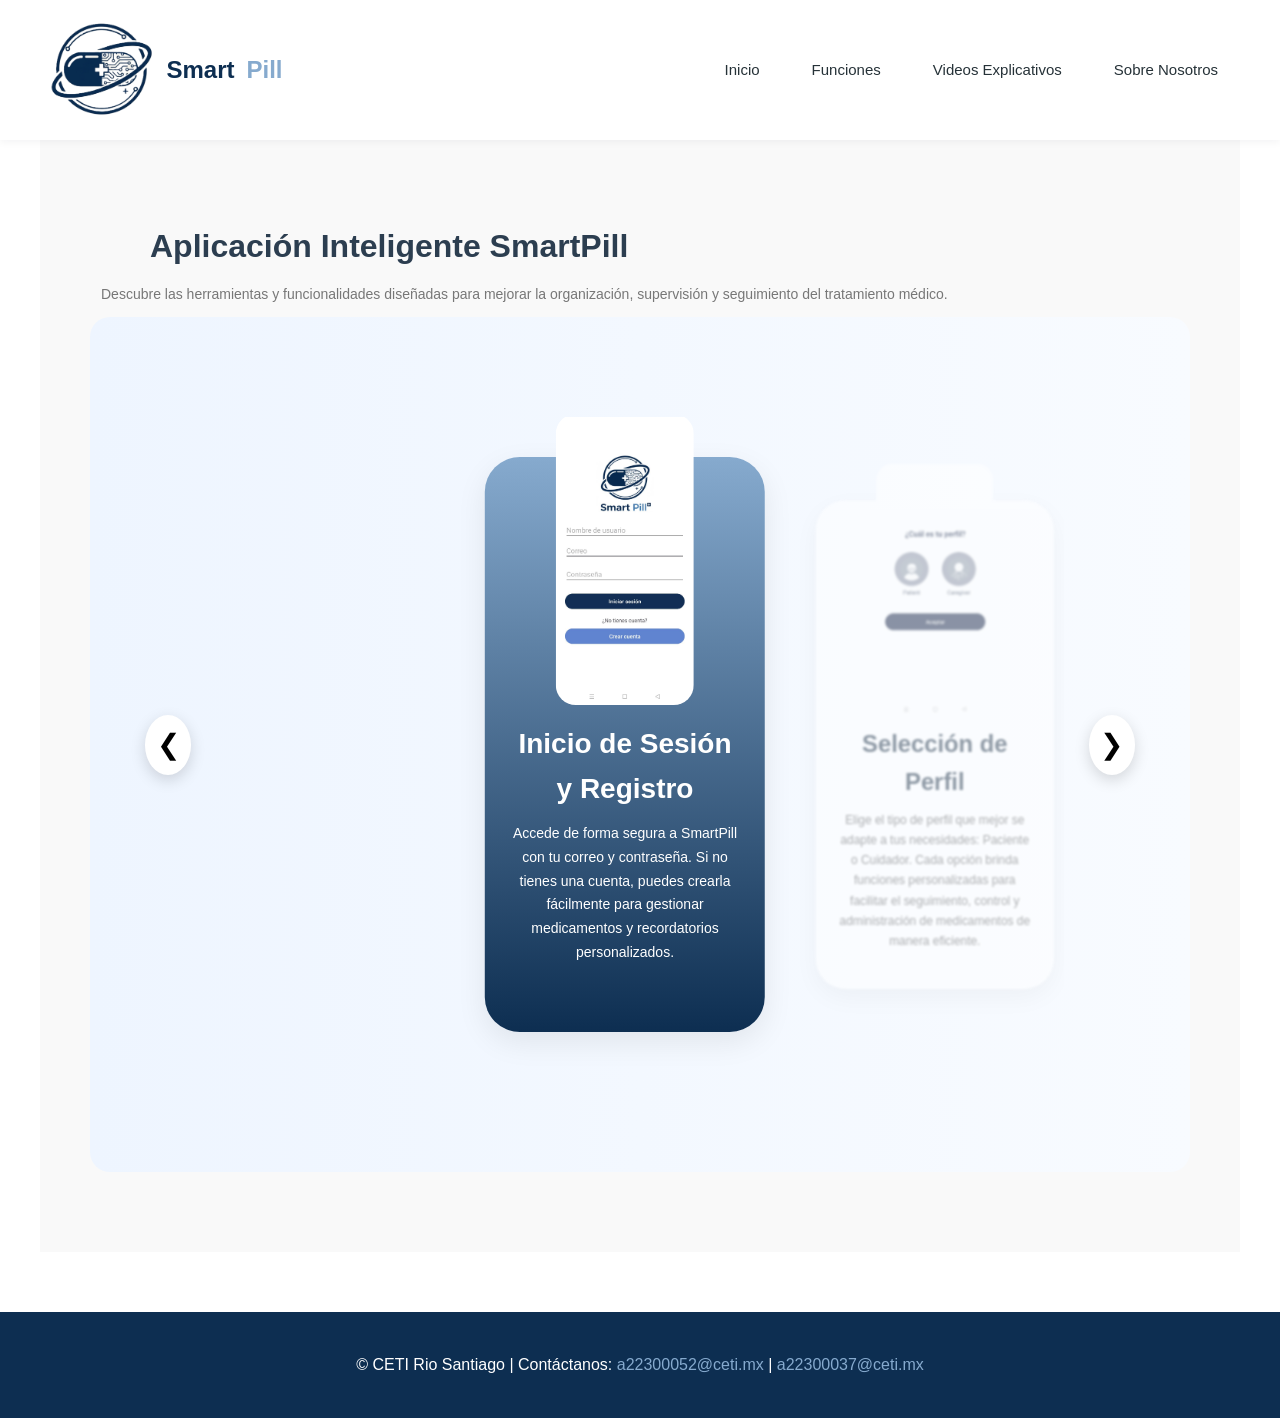
==== commit aed2a1bf: "el relative a celular nomas no" ====
--- a/app.html
+++ b/app.html
@@ -1,215 +1,247 @@
-<!DOCTYPE html>
-<html lang="es">
-<head>
-    <meta charset="UTF-8">
-    <meta name="viewport" content="width=device-width, initial-scale=1.0">
-    <title>App</title>
-    <link rel="stylesheet" href="styles.css">
-    <link rel="stylesheet" href="app_styles.css">
-</head>
-<body>
-    <!-- HEADER -->
-    <header>
-        <div class="logo">
-            <img src="logo.png" alt="Logo de la Empresa">
-            <span class="logo-text">Smart</span>
-            <span class="logo-text2">Pill</span>
-        </div>
-
-        <div class="nav-container">
-            <nav>
-                <ul>
-                    <li><a href="index.html">Inicio</a></li>
-                    <li class="dropdown">
-                        <a href="index.html#funciones">Funciones</a>
-
-                        <ul class="submenu-nav">
-                            <li><a href="app.html">App</a></li>
-                            <li><a href="software.html">Software</a></li>
-                            <li><a href="dispositivo.html">Dispositivo</a></li>
-                            <li><a href="hardware.html">Hardware</a></li>
-                        </ul>
-                    </li>
-
-                    <li><a href="#videos">Videos Explicativos</a></li>
-                    <li><a href="index.html#nosotros">Sobre Nosotros</a></li>
-                </ul>
-            </nav>
-        </div>
-    </header>
-
-
-    <!-- Secciones Aplicación -->
-    <section class="section section">
-        <h2 class="section-title">Aplicación Inteligente SmartPill</h2>
-            <p class="section-subtitle">
-                Descubre las herramientas y funcionalidades diseñadas para mejorar
-                la organización, supervisión y seguimiento del tratamiento médico.
-            </p>
-
-
-        
-        <section class="carousel-section">
-
-    <button class="arrow left" onclick="moveSlide(-1)">
-        ❮
-    </button>
-
-    <div class="carousel-container">
-
-        <div class="carousel-track">
-
-            <!-- CARD 1 -->
-            <div class="app-card active">
-                <img src="sesion_app.png" alt="">
-
-                <div class="card-info">
-                    <h3>Inicio de Sesión y Registro</h3>
-                    <p>
-                        Accede de forma segura a SmartPill con tu correo y contraseña. Si no tienes una cuenta, puedes crearla fácilmente para gestionar medicamentos y recordatorios personalizados.
-                    </p>
-                </div>
-            </div>
-
-            <!-- CARD 2 -->
-            <div class="app-card active">
-                <img src="perfil_app.png" alt="">
-
-                <div class="card-info">
-                    <h3>Selección de Perfil</h3>
-                    <p>
-                        Elige el tipo de perfil que mejor se adapte a tus necesidades: Paciente o Cuidador. Cada opción brinda funciones personalizadas para facilitar el seguimiento, control y administración de medicamentos de manera eficiente.
-                    </p>
-                </div>
-            </div>
-
-            <!-- CARD 3 -->
-            <div class="app-card active">
-                <img src="menu_app.png" alt="">
-
-                <div class="card-info">
-                    <h3>Menú Principal</h3>
-                    <p>
-                        Accede rápidamente a las principales funciones de SmartPill desde su menú. Consulta el inicio, administra medicamentos, revisa el historial, personaliza la configuración y accede a instrucciones para un mejor uso.
-                </div>
-            </div>
-
-            <!-- CARD 4 -->
-            <div class="app-card">
-                <img src="inicio_app.png" alt="">
-
-                <div class="card-info">
-                    <h3>Inicio</h3>
-
-                    <p>
-                        Visualiza de manera rápida la información más importante del día, incluyendo la cantidad de medicamentos programados, el último medicamento registrado, el estado del pastillero y el progreso diario de las tomas realizadas.
-                    </p>
-                </div>
-            </div>
-
-            <!-- CARD 5 -->
-            <div class="app-card">
-                <img src="medicamentos_app.png" alt="">
-
-                <div class="card-info">
-                    <h3>Medicamentos</h3>
-
-                    <p>
-                        Administra fácilmente cada tratamiento registrando el nombre del medicamento, dosis, frecuencia, horario de inicio, duración y notas adicionales. Además, permite identificar cada medicamento mediante colores y ofrece opciones para registrar o eliminar información.
-                    </p>
-                </div>
-            </div>
-
-            <!-- CARD 6 -->
-            <div class="app-card">
-                <img src="historial_app.png" alt="">
-
-                <div class="card-info">
-                    <h3>Historial y Gráficas</h3>
-
-                    <p>
-                        Consulta el seguimiento de medicamentos mediante una gráfica que muestra las tomas realizadas y las omitidas. Además, visualiza un historial detallado con la lista de medicamentos programados y el estado de cada uno, indicando si fueron tomados o no.
-                    </p>
-                </div>
-            </div>
-
-            <!-- CARD 7 -->
-            <div class="app-card">
-                <img src="configuracion_app.png" alt="">
-
-                <div class="card-info">
-                    <h3>Configuración</h3>
-
-                    <p>
-                        Personaliza la aplicación modificando la información de tu perfil, como nombre de usuario, correo electrónico y el modo de uso, permitiendo cambiar entre paciente o cuidador según tus necesidades.
-                    </p>
-                </div>
-            </div>
-
-        </div>
-
-    </div>
-
-    <button class="arrow right" onclick="moveSlide(1)">
-        ❯
-    </button>
-
-</section>
-        
-
-    </section>
-
-
-    <!-- FOOTER -->
-    <footer>
-        <p>
-            &copy; CETI Rio Santiago | Contáctanos:
-            <a href="mailto:a22300052@ceti.mx">a22300052@ceti.mx</a> |
-            <a href="mailto:a22300037@ceti.mx">a22300037@ceti.mx</a>
-        </p>
-    </footer>
-    
-<script data-cfasync="false" src="/cdn-cgi/scripts/5c5dd728/cloudflare-static/email-decode.min.js"></script>
-
-<script>
-
-    const track = document.querySelector(".carousel-track");
-    const cards = document.querySelectorAll(".app-card");
-
-    let currentIndex = 0;
-
-    function updateCarousel() {
-
-        const cardWidth = 310;
-
-        track.style.transform =
-            `translateX(calc(50% - ${currentIndex * cardWidth + 140}px))`;
-
-        cards.forEach(card => {
-            card.classList.remove("active");
-        });
-
-        cards[currentIndex].classList.add("active");
-    }
-
-    function moveSlide(direction) {
-
-        currentIndex += direction;
-
-        if(currentIndex < 0){
-            currentIndex = 0;
-        }
-
-        if(currentIndex >= cards.length){
-            currentIndex = cards.length - 1;
-        }
-
-        updateCarousel();
-    }
-
-    updateCarousel();
-
-</script>
-
-</body>
+<!DOCTYPE html>
+<html lang="es">
+<head>
+    <meta charset="UTF-8">
+    <meta name="viewport" content="width=device-width, initial-scale=1.0">
+    <title>App</title>
+    <link rel="stylesheet" href="styles.css">
+    <link rel="stylesheet" href="app_styles.css">
+</head>
+<body>
+    <!-- HEADER -->
+    <header>
+        <div class="logo">
+            <img src="logo.png" alt="Logo de la Empresa">
+            <span class="logo-text">Smart</span>
+            <span class="logo-text2">Pill</span>
+        </div>
+
+        <div class="nav-container">
+            <nav>
+                <ul>
+                    <li><a href="index.html">Inicio</a></li>
+                    <li class="dropdown">
+                        <a href="index.html#funciones">Funciones</a>
+
+                        <ul class="submenu-nav">
+                            <li><a href="app.html">App</a></li>
+                            <li><a href="software.html">Software</a></li>
+                            <li><a href="dispositivo.html">Dispositivo</a></li>
+                            <li><a href="hardware.html">Hardware</a></li>
+                        </ul>
+                    </li>
+
+                    <li><a href="#videos">Videos Explicativos</a></li>
+                    <li><a href="index.html#nosotros">Sobre Nosotros</a></li>
+                </ul>
+            </nav>
+        </div>
+    </header>
+
+
+    <!-- Secciones Aplicación -->
+    <section class="section section">
+        <h2 class="section-title">Aplicación Inteligente SmartPill</h2>
+            <p class="section-subtitle">
+                Descubre las herramientas y funcionalidades diseñadas para mejorar
+                la organización, supervisión y seguimiento del tratamiento médico.
+            </p>
+
+
+        
+        <section class="carousel-section">
+
+    <button class="arrow left" onclick="moveSlide(-1)">
+        ❮
+    </button>
+
+    <div class="carousel-container">
+
+        <div class="carousel-track">
+
+            <!-- CARD 1 -->
+            <div class="app-card active">
+                <img src="sesion_app.png" alt="">
+
+                <div class="card-info">
+                    <h3>Inicio de Sesión y Registro</h3>
+                    <p>
+                        Accede de forma segura a SmartPill con tu correo y contraseña. Si no tienes una cuenta, puedes crearla fácilmente para gestionar medicamentos y recordatorios personalizados.
+                    </p>
+                </div>
+            </div>
+
+            <!-- CARD 2 -->
+            <div class="app-card active">
+                <img src="perfil_app.png" alt="">
+
+                <div class="card-info">
+                    <h3>Selección de Perfil</h3>
+                    <p>
+                        Elige el tipo de perfil que mejor se adapte a tus necesidades: Paciente o Cuidador. Cada opción brinda funciones personalizadas para facilitar el seguimiento, control y administración de medicamentos de manera eficiente.
+                    </p>
+                </div>
+            </div>
+
+            <!-- CARD 3 -->
+            <div class="app-card active">
+                <img src="menu_app.png" alt="">
+
+                <div class="card-info">
+                    <h3>Menú Principal</h3>
+                    <p>
+                        Accede rápidamente a las principales funciones de SmartPill desde su menú. Consulta el inicio, administra medicamentos, revisa el historial, personaliza la configuración y accede a instrucciones para un mejor uso.
+                </div>
+            </div>
+
+            <!-- CARD 4 -->
+            <div class="app-card">
+                <img src="inicio_app.png" alt="">
+
+                <div class="card-info">
+                    <h3>Inicio</h3>
+
+                    <p>
+                        Visualiza de manera rápida la información más importante del día, incluyendo la cantidad de medicamentos programados, el último medicamento registrado, el estado del pastillero y el progreso diario de las tomas realizadas.
+                    </p>
+                </div>
+            </div>
+
+            <!-- CARD 5 -->
+            <div class="app-card">
+                <img src="medicamentos_app.png" alt="">
+
+                <div class="card-info">
+                    <h3>Medicamentos</h3>
+
+                    <p>
+                        Administra fácilmente cada tratamiento registrando el nombre del medicamento, dosis, frecuencia, horario de inicio, duración y notas adicionales. Además, permite identificar cada medicamento mediante colores y ofrece opciones para registrar o eliminar información.
+                    </p>
+                </div>
+            </div>
+
+            <!-- CARD 6 -->
+            <div class="app-card">
+                <img src="historial_app.png" alt="">
+
+                <div class="card-info">
+                    <h3>Historial y Gráficas</h3>
+
+                    <p>
+                        Consulta el seguimiento de medicamentos mediante una gráfica que muestra las tomas realizadas y las omitidas. Además, visualiza un historial detallado con la lista de medicamentos programados y el estado de cada uno, indicando si fueron tomados o no.
+                    </p>
+                </div>
+            </div>
+
+            <!-- CARD 7 -->
+            <div class="app-card">
+                <img src="configuracion_app.png" alt="">
+
+                <div class="card-info">
+                    <h3>Configuración</h3>
+
+                    <p>
+                        Personaliza la aplicación modificando la información de tu perfil, como nombre de usuario, correo electrónico y el modo de uso, permitiendo cambiar entre paciente o cuidador según tus necesidades.
+                    </p>
+                </div>
+            </div>
+
+        </div>
+
+    </div>
+
+    <button class="arrow right" onclick="moveSlide(1)">
+        ❯
+    </button>
+
+</section>
+        
+
+    </section>
+
+
+    <!-- FOOTER -->
+    <footer>
+        <p>
+            &copy; CETI Rio Santiago | Contáctanos:
+            <a href="mailto:a22300052@ceti.mx">a22300052@ceti.mx</a> |
+            <a href="mailto:a22300037@ceti.mx">a22300037@ceti.mx</a>
+        </p>
+    </footer>
+    
+<script data-cfasync="false" src="/cdn-cgi/scripts/5c5dd728/cloudflare-static/email-decode.min.js"></script>
+
+<script>
+
+const track = document.querySelector(".carousel-track");
+const cards = document.querySelectorAll(".app-card");
+
+let currentIndex = 0;
+
+function updateCarousel() {
+
+    const isMobile = window.innerWidth <= 768;
+
+    let cardWidth;
+
+    if(isMobile){
+        cardWidth = window.innerWidth * 0.82 + 18;
+    } else {
+        cardWidth = 310;
+    }
+
+    track.style.transform =
+        `translateX(calc(50% - ${currentIndex * cardWidth + (cardWidth / 2)}px))`;
+
+    cards.forEach(card => {
+        card.classList.remove("active");
+    });
+
+    cards[currentIndex].classList.add("active");
+}
+
+function moveSlide(direction){
+
+    currentIndex += direction;
+
+    if(currentIndex < 0){
+        currentIndex = 0;
+    }
+
+    if(currentIndex >= cards.length){
+        currentIndex = cards.length - 1;
+    }
+
+    updateCarousel();
+}
+
+/* TOUCH / SWIPE */
+
+let startX = 0;
+
+track.addEventListener("touchstart", e => {
+    startX = e.touches[0].clientX;
+});
+
+track.addEventListener("touchend", e => {
+
+    let endX = e.changedTouches[0].clientX;
+    let diff = startX - endX;
+
+    if(diff > 50){
+        moveSlide(1);
+    }
+
+    if(diff < -50){
+        moveSlide(-1);
+    }
+});
+
+window.addEventListener("resize", updateCarousel);
+
+updateCarousel();
+
+</script>
+
+</body>
 </html>
--- a/styles.css
+++ b/styles.css
@@ -1,532 +1,1430 @@
-*{
-    margin: 0;
-    padding: 0;
-    box-sizing: border-box;
-}
-
-        body {
-            font-family: 'Segoe UI', Tahoma, Geneva, Verdana, sans-serif;
-            line-height: 1.6;
-            color: #333;
-        }
-
-        html, body {
-            height: 100%;
-        }
-
-        body {
-            display: flex;
-            flex-direction: column;
-        }
-
-
-        /* ===== HEADER ===== */
-        header {
-            background-color: #fff;
-            padding: 20px 50px;
-            display: flex;
-            justify-content: space-between;
-            align-items: center;
-            box-shadow: 0 2px 5px rgba(0,0,0,0.1);
-            position: sticky;
-            top: 0;
-            z-index: 100;
-        }
-
-        .logo {
-            display: flex;
-            align-items: center;
-        }
-
-        .logo img {
-            height: 100px;
-            width: auto;
-        }
-
-        .logo-text {
-            font-size: 24px;
-            font-weight: bold;
-            color: #0d2e51;
-            gap: 40px;
-        }
-
-        .logo-text2 {
-            font-size: 24px;
-            font-weight: bold;
-            color: #86aace;
-            gap: 40px;
-        }
-
-        .nav-container {
-            display: flex;
-            align-items: center;
-            gap: 40px;
-        }
-
-        nav ul {
-            list-style: none;
-            display: flex;
-            gap: 30px;
-            margin: 0;
-            padding: 0;
-        }
-
-        nav a {
-            text-decoration: none;
-            color: #333;
-            font-size: 14px;
-            font-weight: 500;
-            padding: 10px 15px;
-            border-radius: 8px;
-            transition: all 0.3s ease;
-            display: block;
-        }
-
-            /* Hover principal */
-        nav a:hover {
-            background-color: #34485c;
-            color: white;
-            transform: translateY(-2px);
-        }
-
-            /* Contenedor del submenu */
-        .dropdown {
-            position: relative;
-        }
-
-            /* Submenu oculto */
-        .submenu-nav {
-            display: none;
-            position: absolute;
-            top: 100%;
-            left: 0;
-            background: white;
-            list-style: none;
-            padding: 10px 0;
-            min-width: 170px;
-            box-shadow: 0 5px 10px rgba(0,0,0,0.2);
-            border-radius: 10px;
-            z-index: 1000;
-        }
-
-            /* Mostrar submenu */
-        .dropdown:hover .submenu-nav {
-            display: block;
-        }
-
-            /* Items submenu */
-        .submenu-nav li {
-            width: 100%;
-        }
-
-            /* Links submenu */
-        .submenu-nav li a {
-            color: black;
-            padding: 10px 15px;
-            border-radius: 0;
-        }
-
-            /* Hover submenu */
-        .submenu-nav li a:hover {
-            background: #34485c;
-            color: white;
-        }
-
-        /* ===== HERO SECTION ===== */
-        .hero {
-            background: url('fondo_principal.png');
-            background-size: cover;
-            background-position: center;
-            background-repeat: no-repeat;
-
-            height: 500px;
-
-            display: flex;
-            flex-direction: column;
-            justify-content: center;
-            align-items: center;
-
-            color: white;
-            text-align: center;
-        }
-
-        .hero {
-            background: url('fondo_principal.png') center/cover no-repeat;
-            min-height: 100vh; /* ocupa toda la pantalla */
-        }
-
-        /* ===== Titulos Descripción ===== */
-        .section {
-            padding: 60px 50px;
-            max-width: 1200px;
-            margin: 0 auto;
-        }
-
-        .section-title {
-            font-size: 32px;
-            font-weight: bold;
-            margin-bottom: 10px;
-            margin-top: 60px;
-            margin-left: 50px;
-            color: #2c3e50;
-        }
-
-        .section-subtitle {
-            font-size: 14px;
-            color: #777;
-            margin-bottom: 40px;
-            margin-left: 60px;
-            margin-right: 60px;
-            line-height: 1.8;
-        }
-
-        /* ===== Descripción Smart Pill ===== */
-        .descripcion {
-            background-color: #f9f9f9;
-        }
-
-        .features {
-            display: grid;
-            grid-template-columns: 1fr 1fr 1fr;
-            gap: 30px;
-            margin-top: 40px;
-            margin-left: 60px;
-            margin-right: 60px;
-        }
-
-        .feature {
-            background-color: white;
-            padding: 30px;
-            border-radius: 20px;
-            text-align: center;
-            box-shadow: 0 2px 10px rgba(0,0,0,0.05);
-        }
-
-        .feature-icon {
-            font-size: 48px;
-            margin-bottom: 15px;
-        }
-
-        .feature h3 {
-            font-size: 18px;
-            margin-bottom: 10px;
-            color: #2c3e50;
-        }
-
-        .feature p {
-            font-size: 14px;
-            color: #666;
-            line-height: 1.6;
-        }
-
-        /* ===== STATS ===== */
-        .stats {
-            display: grid;
-            grid-template-columns: repeat(3, 1fr);
-            gap: 30px;
-            margin-top: 40px;
-            margin-left: 60px;
-            margin-right: 60px;
-        }
-
-        .stat {
-            text-align: center;
-            padding: 30px;
-            background-color: white;
-            border-radius: 10px;
-            box-shadow: 0 2px 10px rgba(0,0,0,0.05);
-        }
-
-        .stat-label {
-            font-size: 14px;
-            color: #666;
-        }
-
-        /* ===== Funciones ===== */
-        .funciones {
-            background-color: #f9f9f9;
-        }
-
-        .funciones-grid {
-            display: grid;
-            grid-template-columns: repeat(4, 1fr);
-            gap: 20px;
-            margin-top: 40px;
-        }
-
-        .funciones-card {
-            background-color: white;
-            border-radius: 10px;
-            overflow: hidden;
-            box-shadow: 0 2px 10px rgba(0,0,0,0.05);
-            transition: transform 0.3s;
-        }
-
-        .funciones-card:hover {
-            transform: translateY(-5px);
-        }
-
-        .funciones-image {
-            width: 100%;
-            height: 200px;
-            background-color: #e0e0e0;
-            object-fit: cover;
-        }
-
-        .funciones-info {
-            padding: 20px;
-        }
-
-        .funciones-name {
-            font-size: 18px;
-            font-weight: bold;
-            margin-bottom: 5px;
-            color: #2c3e50;
-        }
-
-        .funciones-location {
-            font-size: 13px;
-            color: #999;
-            margin-bottom: 10px;
-        }
-
-        .funciones-price {
-            font-size: 14px;
-            color: #e74c3c;
-            font-weight: bold;
-        }
-
-        .funciones-card {
-            background-color: white;
-            border-radius: 10px;
-            overflow: hidden;
-            box-shadow: 0 2px 10px rgba(0,0,0,0.05);
-            transition: transform 0.3s;
-
-            text-decoration: none; /* quita subrayado */
-            color: inherit;        /* mantiene colores */
-            display: block;        /* importante para que funcione como tarjeta */
-        }
-
-        .funciones-card:hover {
-            transform: translateY(-5px);
-        }
-
-        .funciones-image {
-            width: 100%;
-            height: 200px;
-            background-size: cover;
-            background-position: center;
-        }
-
-        .img1 {
-            background-image: url('app.png');
-        }
-
-        .img2 {
-            background-image: url('software.png');
-        }
-
-        .img3 {
-            background-image: url('dispositivo.png');
-        }
-
-        .img4 {
-            background-image: url('hardware.png');
-        }
-
-
-        /* ===== Videos Explicativos ===== */
-        .videos {
-            background-color: white;
-        }
-
-        .videos-grid {
-            display: grid;
-            grid-template-columns: repeat(2, 1fr);
-            gap: 30px;
-            margin-top: 40px;
-        }
-
-        .videos-card {
-            background-color: white;
-            border-radius: 10px;
-            overflow: hidden;
-            box-shadow: 0 2px 15px rgba(0,0,0,0.1);
-            transition: transform 0.3s;
-        }
-
-        .videos-card:hover {
-            transform: translateY(-5px);
-        }
-
-        .videos-image {
-            width: 100%;
-            height: 250px;
-            background-color: #e0e0e0;
-            object-fit: cover;
-        }
-
-        .videos-info {
-            padding: 30px;
-        }
-
-        .videos-name {
-            font-size: 22px;
-            font-weight: bold;
-            margin-bottom: 10px;
-            color: #2c3e50;
-        }
-
-        .videos-description {
-            font-size: 14px;
-            color: #666;
-            margin-bottom: 15px;
-            line-height: 1.6;
-        }
-
-        /* ===== FOOTER ===== */
-        footer {
-            margin-top: 50px;
-            background-color: #2c3e50;
-            color: white;
-            padding: 40px 50px;
-            text-align: center;
-            width: 100%;
-            max-width: none;
-        /*    padding-bottom: 0%; */
-        }
-
-        footer a {
-            color: #86aace;
-            text-decoration: none;
-        }
-
-        footer a:hover {
-            text-decoration: underline;
-        }
-
-        .social-icons {
-            display: flex;
-            justify-content: center;
-            gap: 20px;
-            margin: 20px 0;
-        }
-
-        .social-icons a {
-            color: white;
-            font-size: 24px;
-            text-decoration: none;
-            transition: color 0.3s;
-        }
-
-        .social-icons a:hover {
-            color: #e74c3c;
-        }
-
-    
-        /* ===== RESPONSIVE ===== 11111*/
-        .creadores {
-            padding: 90px 8%;
-            background: linear-gradient(to bottom, #f8fbff, #eef4fb);
-        }
-
-        .creadores-header {
-            text-align: center;
-            margin-bottom: 60px;
-        }
-
-        .creadores-header h2 {
-            font-size: 40px;
-            color: #2c3e50;
-            margin-bottom: 10px;
-        }
-
-        .creadores-header p {
-            color: #666;
-            font-size: 18px;
-        }
-
-        .creadores-grid {
-            display: grid;
-            grid-template-columns: repeat(2, 1fr);
-            gap: 40px;
-        }
-
-        .creador-card {
-            background: white;
-            border-radius: 25px;
-            padding: 40px;
-            text-align: center;
-            box-shadow: 0 10px 30px rgba(0,0,0,0.08);
-            transition: 0.3s ease;
-        }
-
-        .creador-card:hover {
-            transform: translateY(-8px);
-        }
-
-        .creador-img {
-            width: 140px;
-            height: 140px;
-            border-radius: 50%;
-            object-fit: cover;
-            margin-bottom: 25px;
-            border: 5px solid #34485c;
-        }
-
-        .creador-card h3 {
-            font-size: 28px;
-            color: #2c3e50;
-            margin-bottom: 10px;
-        }
-
-        .creador-rol {
-            color: #34485c;
-            font-weight: bold;
-            margin-bottom: 15px;
-        }
-
-        .creador-desc {
-            color: #666;
-            line-height: 1.7;
-            font-size: 15px;
-        }
-
-        /* ===== RESPONSIVE ===== */
-        @media (max-width: 768px) {
-            header {
-                flex-direction: column;
-                gap: 20px;
-                padding: 20px;
-            }
-
-            nav ul {
-                flex-direction: column;
-                gap: 10px;
-                text-align: center;
-            }
-
-            .nav-container {
-                flex-direction: column;
-                gap: 20px;
-            }
-
-            .hero h1 {
-                font-size: 48px;
-            }
-
-            .features,
-            .stats,
-            .destinations-grid {
-                grid-template-columns: 1fr;
-            }
-
-            .packages-grid {
-                grid-template-columns: 1fr;
-            }
-
-            .section {
-                padding: 40px 20px;
-            }
-        }+*{
+    margin: 0;
+    padding: 0;
+    box-sizing: border-box;
+}
+
+        body {
+            font-family: 'Segoe UI', Tahoma, Geneva, Verdana, sans-serif;
+            line-height: 1.6;
+            color: #333;
+        }
+
+        html, body {
+            height: 100%;
+        }
+
+        body {
+            display: flex;
+            flex-direction: column;
+        }
+
+
+        /* ===== HEADER ===== */
+        header {
+            background-color: #fff;
+            padding: 20px 50px;
+            display: flex;
+            justify-content: space-between;
+            align-items: center;
+            box-shadow: 0 2px 5px rgba(0,0,0,0.1);
+            position: sticky;
+            top: 0;
+            z-index: 100;
+        }
+
+        .logo {
+            display: flex;
+            align-items: center;
+        }
+
+        .logo img {
+            height: 100px;
+            width: auto;
+        }
+
+        .logo-text {
+            font-size: 24px;
+            font-weight: bold;
+            color: #0d2e51;
+            gap: 40px;
+        }
+
+        .logo-text2 {
+            font-size: 24px;
+            font-weight: bold;
+            color: #86aace;
+            gap: 40px;
+        }
+
+        .nav-container {
+            display: flex;
+            align-items: center;
+            gap: 40px;
+        }
+
+        nav ul {
+            list-style: none;
+            display: flex;
+            gap: 30px;
+            margin: 0;
+            padding: 0;
+        }
+
+        nav a {
+            text-decoration: none;
+            color: #333;
+            font-size: 14px;
+            font-weight: 500;
+            padding: 10px 15px;
+            border-radius: 8px;
+            transition: all 0.3s ease;
+            display: block;
+        }
+
+            /* Hover principal */
+        nav a:hover {
+            background-color: #34485c;
+            color: white;
+            transform: translateY(-2px);
+        }
+
+            /* Contenedor del submenu */
+        .dropdown {
+            position: relative;
+        }
+
+            /* Submenu oculto */
+        .submenu-nav {
+            display: none;
+            position: absolute;
+            top: 100%;
+            left: 0;
+            background: white;
+            list-style: none;
+            padding: 10px 0;
+            min-width: 170px;
+            box-shadow: 0 5px 10px rgba(0,0,0,0.2);
+            border-radius: 10px;
+            z-index: 1000;
+        }
+
+            /* Mostrar submenu */
+        .dropdown:hover .submenu-nav {
+            display: block;
+        }
+
+            /* Items submenu */
+        .submenu-nav li {
+            width: 100%;
+        }
+
+            /* Links submenu */
+        .submenu-nav li a {
+            color: black;
+            padding: 10px 15px;
+            border-radius: 0;
+        }
+
+            /* Hover submenu */
+        .submenu-nav li a:hover {
+            background: #34485c;
+            color: white;
+        }
+
+        /* ===== HERO SECTION ===== */
+        .hero {
+            background: url('fondo_principal.png');
+            background-size: cover;
+            background-position: center;
+            background-repeat: no-repeat;
+
+            height: 500px;
+
+            display: flex;
+            flex-direction: column;
+            justify-content: center;
+            align-items: center;
+
+            color: white;
+            text-align: center;
+        }
+
+        .hero {
+            background: url('fondo_principal.png') center/cover no-repeat;
+            min-height: 100vh; /* ocupa toda la pantalla */
+        }
+
+        /* ===== Titulos Descripción ===== */
+        .section {
+            padding: 60px 50px;
+            max-width: 1200px;
+            margin: 0 auto;
+        }
+
+        .section-title {
+            font-size: 32px;
+            font-weight: bold;
+            margin-bottom: 10px;
+            margin-top: 60px;
+            margin-left: 60px;
+            color: #2c3e50;
+        }
+
+        .section-subtitle {
+            font-size: 14px;
+            color: #777;
+            margin-bottom: 40px;
+            margin-left: 60px;
+            line-height: 1.8;
+        }
+
+        /* ===== Descripción Smart Pill ===== */
+        .descripcion {
+            background-color: #f9f9f9;
+        }
+
+        .features {
+            display: grid;
+            grid-template-columns: 1fr 1fr 1fr;
+            gap: 30px;
+            margin-top: 40px;
+            margin-left: 60px;
+            margin-right: 60px;
+        }
+
+        .feature {
+            background-color: white;
+            padding: 30px;
+            border-radius: 20px;
+            text-align: center;
+            box-shadow: 0 2px 10px rgba(0,0,0,0.05);
+        }
+
+        .feature-icon {
+            font-size: 48px;
+            margin-bottom: 15px;
+        }
+
+        .feature h3 {
+            font-size: 18px;
+            margin-bottom: 10px;
+            color: #2c3e50;
+        }
+
+        .feature p {
+            font-size: 14px;
+            color: #666;
+            line-height: 1.6;
+        }
+
+        /* ===== STATS ===== */
+        .stats {
+            display: grid;
+            grid-template-columns: repeat(3, 1fr);
+            gap: 30px;
+            margin-top: 40px;
+            margin-left: 60px;
+            margin-right: 60px;
+        }
+
+        .stat {
+            text-align: center;
+            padding: 30px;
+            background-color: white;
+            border-radius: 10px;
+            box-shadow: 0 2px 10px rgba(0,0,0,0.05);
+        }
+
+        .stat-label {
+            font-size: 14px;
+            color: #666;
+        }
+
+        /* ===== Funciones ===== */
+        .funciones {
+            background-color: #f9f9f9;
+        }
+
+        .funciones-grid {
+            display: grid;
+            grid-template-columns: repeat(4, 1fr);
+            gap: 20px;
+            margin-top: 40px;
+        }
+
+        .funciones-card {
+            background-color: white;
+            border-radius: 10px;
+            overflow: hidden;
+            box-shadow: 0 2px 10px rgba(0,0,0,0.05);
+            transition: transform 0.3s;
+        }
+
+        .funciones-card:hover {
+            transform: translateY(-5px);
+        }
+
+        .funciones-image {
+            width: 100%;
+            height: 200px;
+            background-color: #e0e0e0;
+            object-fit: cover;
+        }
+
+        .funciones-info {
+            padding: 20px;
+        }
+
+        .funciones-name {
+            font-size: 18px;
+            font-weight: bold;
+            margin-bottom: 5px;
+            color: #2c3e50;
+        }
+
+        .funciones-location {
+            font-size: 13px;
+            color: #999;
+            margin-bottom: 10px;
+        }
+
+        .funciones-price {
+            font-size: 14px;
+            color: #e74c3c;
+            font-weight: bold;
+        }
+
+        .funciones-card {
+            background-color: white;
+            border-radius: 10px;
+            overflow: hidden;
+            box-shadow: 0 2px 10px rgba(0,0,0,0.05);
+            transition: transform 0.3s;
+
+            text-decoration: none; /* quita subrayado */
+            color: inherit;        /* mantiene colores */
+            display: block;        /* importante para que funcione como tarjeta */
+        }
+
+        .funciones-card:hover {
+            transform: translateY(-5px);
+        }
+
+        .funciones-image {
+            width: 100%;
+            height: 200px;
+            background-size: cover;
+            background-position: center;
+        }
+
+        .img1 {
+            background-image: url('app.png');
+        }
+
+        .img2 {
+            background-image: url('software.png');
+        }
+
+        .img3 {
+            background-image: url('dispositivo.png');
+        }
+
+        .img4 {
+            background-image: url('hardware.png');
+        }
+
+
+        /* ===== Videos Explicativos ===== */
+        .videos {
+            background-color: white;
+        }
+
+        .videos-grid {
+            display: grid;
+            grid-template-columns: repeat(2, 1fr);
+            gap: 30px;
+            margin-top: 40px;
+        }
+
+        .videos-card {
+            background-color: white;
+            border-radius: 10px;
+            overflow: hidden;
+            box-shadow: 0 2px 15px rgba(0,0,0,0.1);
+            transition: transform 0.3s;
+        }
+
+        .videos-card:hover {
+            transform: translateY(-5px);
+        }
+
+        .videos-image {
+            width: 100%;
+            height: 250px;
+            background-color: #e0e0e0;
+            object-fit: cover;
+        }
+
+        .videos-info {
+            padding: 30px;
+        }
+
+        .videos-name {
+            font-size: 22px;
+            font-weight: bold;
+            margin-bottom: 10px;
+            color: #2c3e50;
+        }
+
+        .videos-description {
+            font-size: 14px;
+            color: #666;
+            margin-bottom: 15px;
+            line-height: 1.6;
+        }
+
+        /* ===== FOOTER ===== */
+        footer {
+            margin-top: 50px;
+            background-color: #2c3e50;
+            color: white;
+            padding: 40px 50px;
+            text-align: center;
+            width: 100%;
+            max-width: none;
+        /*    padding-bottom: 0%; */
+        }
+
+        footer a {
+            color: #86aace;
+            text-decoration: none;
+        }
+
+        footer a:hover {
+            text-decoration: underline;
+        }
+
+        .social-icons {
+            display: flex;
+            justify-content: center;
+            gap: 20px;
+            margin: 20px 0;
+        }
+
+        .social-icons a {
+            color: white;
+            font-size: 24px;
+            text-decoration: none;
+            transition: color 0.3s;
+        }
+
+        .social-icons a:hover {
+            color: #e74c3c;
+        }
+
+    
+        /* ===== RESPONSIVE ===== 11111*/
+        .creadores {
+            padding: 90px 8%;
+            background: linear-gradient(to bottom, #f8fbff, #eef4fb);
+        }
+
+        .creadores-header {
+            text-align: center;
+            margin-bottom: 60px;
+        }
+
+        .creadores-header h2 {
+            font-size: 40px;
+            color: #2c3e50;
+            margin-bottom: 10px;
+        }
+
+        .creadores-header p {
+            color: #666;
+            font-size: 18px;
+        }
+
+        .creadores-grid {
+            display: grid;
+            grid-template-columns: repeat(2, 1fr);
+            gap: 40px;
+        }
+
+        .creador-card {
+            background: white;
+            border-radius: 25px;
+            padding: 40px;
+            text-align: center;
+            box-shadow: 0 10px 30px rgba(0,0,0,0.08);
+            transition: 0.3s ease;
+        }
+
+        .creador-card:hover {
+            transform: translateY(-8px);
+        }
+
+        .creador-img {
+            width: 140px;
+            height: 140px;
+            border-radius: 50%;
+            object-fit: cover;
+            margin-bottom: 25px;
+            border: 5px solid #34485c;
+        }
+
+        .creador-card h3 {
+            font-size: 28px;
+            color: #2c3e50;
+            margin-bottom: 10px;
+        }
+
+        .creador-rol {
+            color: #34485c;
+            font-weight: bold;
+            margin-bottom: 15px;
+        }
+
+        .creador-desc {
+            color: #666;
+            line-height: 1.7;
+            font-size: 15px;
+        }
+
+        /* ===== RESPONSIVE ===== */
+        @media (max-width: 768px) {
+            header {
+                flex-direction: column;
+                gap: 15px;
+                padding: 15px;
+            }
+            
+            .logo img {
+                height: 60px;
+            }
+            
+            .logo-text, .logo-text2 {
+                font-size: 20px;
+            }
+            
+            .nav-container {
+                width: 100%;
+            }
+
+            nav ul {
+                flex-wrap: wrap;
+                justify-content: center;
+                gap: 8px;
+            }
+
+            nav a {
+                font-size: 12px;
+                padding: 6px 8px;
+            }
+            
+            .submenu-nav {
+                min-width: 140px;
+            }
+
+            .hero h1 {
+                font-size: 48px;
+            }
+
+            .features,
+            .stats {
+                grid-template-columns: 1fr;
+                margin-left: 20px;
+                margin-right: 20px;
+                gap: 20px;
+            }
+            
+            .feature {
+                padding: 20px;
+            }
+            
+            .feature-icon {
+                font-size: 36px;
+            }
+
+            .funciones-grid {
+                grid-template-columns: repeat(2, 1fr);
+                gap: 15px;
+            }
+            
+            .funciones-image {
+                height: 150px;
+            }
+            
+            .funciones-info {
+                padding: 15px;
+            }
+            
+            .funciones-name {
+                font-size: 16px;
+            }
+            
+            .funciones-location {
+                font-size: 12px;
+            }
+
+            .videos-grid {
+                grid-template-columns: 1fr;
+                gap: 20px;
+            }
+            
+            .videos-image {
+                height: 200px;
+            }
+            
+            .videos-info {
+                padding: 20px;
+            }
+            
+            .videos-name {
+                font-size: 18px;
+            }
+
+            .section {
+                padding: 40px 20px;
+            }
+            
+            .section-title {
+                margin-left: 0;
+                text-align: center;
+            }
+            
+            .section-subtitle {
+                margin-left: 0;
+                text-align: center;
+            }
+            
+            .creadores {
+                padding: 50px 5%;
+            }
+            
+            .creadores-header h2 {
+                font-size: 28px;
+            }
+            
+            .creadores-header p {
+                font-size: 16px;
+            }
+            
+            .creadores-grid {
+                grid-template-columns: 1fr;
+                gap: 25px;
+            }
+            
+            .creador-card {
+                padding: 25px;
+                border-radius: 15px;
+            }
+            
+            .creador-card h3 {
+                font-size: 20px;
+            }
+            
+            .creador-desc {
+                font-size: 14px;
+            }
+            
+            footer {
+                padding: 25px 20px;
+            }
+            
+            footer p {
+                font-size: 12px;
+                line-height: 1.6;
+            }
+        }
+
+        @media (max-width: 480px) {
+            .funciones-grid {
+                grid-template-columns: 1fr;
+            }
+            
+            .section-title {
+                font-size: 20px;
+            }
+
+            .section-subtitle {
+                font-size: 12px;
+            }
+
+            .app-card {
+                min-width: 190px;
+                height: 360px;
+                padding: 20px;
+            }
+
+            .app-card img {
+                width: 120px;
+            }
+
+            .card-info h3 {
+                font-size: 18px;
+            }
+
+            .card-info p {
+                font-size: 12px;
+            }
+
+            .arrow {
+                width: 45px;
+                height: 45px;
+                font-size: 18px;
+            }
+        }
+
+/* ========================= */
+/* ======= TABLETS ========= */
+/* ========================= */
+
+@media (max-width: 1024px) {
+
+    /* NAV */
+
+    nav ul {
+        gap: 15px;
+    }
+
+    nav a {
+        font-size: 13px;
+        padding: 8px 12px;
+    }
+
+    /* TITULOS */
+
+    .section-title {
+        font-size: 28px;
+        text-align: center;
+        margin-left: 0;
+    }
+
+    .section-subtitle {
+        text-align: center;
+        margin-left: 0;
+    }
+
+    /* CARRUSEL */
+
+    .carousel-container {
+        width: 750px;
+    }
+
+    .app-card {
+        min-width: 240px;
+        height: 400px;
+    }
+
+    .app-card img {
+        width: 160px;
+    }
+
+    .card-info h3 {
+        font-size: 24px;
+    }
+}
+
+/* Reset */
+*{
+  margin: 0;
+  padding: 0;
+  box-sizing: border-box;
+}
+
+/* Tipografías / Layout base */
+body {
+  font-family: 'Segoe UI', Tahoma, Geneva, Verdana, sans-serif;
+  line-height: 1.6;
+  color: #333;
+  min-height: 100vh;
+  display: flex;
+  flex-direction: column;
+}
+
+/* HEADER */
+header {
+  background-color: #fff;
+  padding: 20px 50px;
+  display: flex;
+  justify-content: space-between;
+  align-items: center;
+  box-shadow: 0 2px 5px rgba(0,0,0,0.1);
+  position: sticky;
+  top: 0;
+  z-index: 100;
+}
+
+.logo { display: flex; align-items: center; gap: 12px; }
+.logo img { height: 100px; width: auto; }
+.logo-text { font-size: 24px; font-weight: bold; color: #0d2e51; }
+.logo-text2 { font-size: 24px; font-weight: bold; color: #86aace; }
+
+.nav-container { display: flex; align-items: center; gap: 40px; }
+
+nav ul {
+  list-style: none;
+  display: flex;
+  gap: 30px;
+  margin: 0;
+  padding: 0;
+}
+
+nav a {
+  text-decoration: none;
+  color: #333;
+  font-size: 14px;
+  font-weight: 500;
+  padding: 10px 15px;
+  border-radius: 8px;
+  transition: all 0.3s ease;
+  display: block;
+}
+nav a:hover { background-color: #34485c; color: white; transform: translateY(-2px); }
+
+/* Submenu */
+.dropdown { position: relative; }
+.submenu-nav {
+  display: none;
+  position: absolute;
+  top: 100%;
+  left: 0;
+  background: white;
+  list-style: none;
+  padding: 10px 0;
+  min-width: 170px;
+  box-shadow: 0 5px 10px rgba(0,0,0,0.2);
+  border-radius: 10px;
+  z-index: 1000;
+}
+.dropdown:hover .submenu-nav { display: block; }
+.submenu-nav li a { color: black; padding: 10px 15px; }
+
+/* HERO */
+.hero {
+  background: url('fondo_principal.png') center/cover no-repeat;
+  min-height: 100vh;
+  display: flex;
+  flex-direction: column;
+  justify-content: center;
+  align-items: center;
+  color: white;
+  text-align: center;
+}
+
+/* Cambiar imagen del hero en pantallas pequeñas (sube una versión optimizada) */
+@media (max-width: 768px) {
+  .hero {
+    background-image: url('fondo_principal_mobile.png');
+    background-size: cover;
+    background-position: center;
+    min-height: 60vh;
+  }
+}
+
+/* SECCIONES / TITULOS */
+.section {
+  padding: 60px 50px;
+  max-width: 1200px;
+  margin: 0 auto;
+}
+.section-title {
+  font-size: 32px;
+  font-weight: bold;
+  margin-bottom: 10px;
+  margin-top: 60px;
+  color: #2c3e50;
+  margin-left: 60px;
+}
+.section-subtitle {
+  font-size: 14px;
+  color: #777;
+  margin-bottom: 40px;
+  margin-left: 60px;
+  line-height: 1.8;
+}
+
+/* DESCRIPCION / FEATURES */
+.descripcion { background-color: #f9f9f9; }
+.features {
+  display: grid;
+  grid-template-columns: 1fr 1fr 1fr;
+  gap: 30px;
+  margin-top: 40px;
+  margin-left: 60px;
+  margin-right: 60px;
+}
+.feature { background: white; padding: 30px; border-radius: 20px; text-align:center; box-shadow: 0 2px 10px rgba(0,0,0,0.05); }
+.feature-icon { font-size: 48px; margin-bottom: 15px; }
+
+/* FUNCIONES */
+.funciones { background-color:#f9f9f9; }
+.funciones-grid {
+  display: grid;
+  grid-template-columns: repeat(4, 1fr);
+  gap: 20px;
+  margin-top: 40px;
+}
+
+/* VIDEOS */
+.videos { background-color: white; }
+.videos-grid { display: grid; grid-template-columns: repeat(2,1fr); gap:30px; margin-top:40px; }
+
+/* CREADORES */
+.creadores { padding: 90px 8%; background: linear-gradient(to bottom, #f8fbff, #eef4fb); }
+.creadores-grid { display: grid; grid-template-columns: repeat(2,1fr); gap: 40px; }
+
+/* FOOTER */
+footer {
+  margin-top: 50px;
+  background-color: #2c3e50;
+  color: white;
+  padding: 40px 50px;
+  text-align: center;
+  width: 100%;
+}
+
+/* ===== Ajustes para tablets */
+@media (max-width: 1024px) {
+  nav ul { gap: 15px; }
+  nav a { font-size: 13px; padding: 8px 12px; }
+  .section-title { font-size: 28px; text-align:center; margin-left:0; }
+  .section-subtitle { text-align:center; margin-left:0; }
+  .carousel-container { width: 750px; }
+}
+
+/* ===== Ajustes para móviles: mantener header en 1 línea y reducir logo/texto; menu no hace wrap ===== */
+@media (max-width: 768px) {
+
+  /* Mantener header en fila */
+  header {
+    flex-direction: row;
+    align-items: center;
+    justify-content: space-between;
+    padding: 12px 16px;
+    gap: 12px;
+  }
+
+  .logo {
+    display: flex;
+    align-items: center;
+    gap: 8px;
+    flex: 0 0 auto;
+  }
+
+  .logo img {
+    height: 48px;
+    width: auto;
+  }
+
+  .logo-text, .logo-text2 {
+    font-size: 16px;
+    line-height: 1;
+    display: inline-block;
+  }
+
+  /* Nav ocupa el resto y no rompe líneas */
+  .nav-container {
+    flex: 1 1 auto;
+    display: flex;
+    justify-content: flex-end;
+    align-items: center;
+  }
+
+  nav ul {
+    display: flex;
+    gap: 10px;
+    margin: 0;
+    padding: 0;
+    flex-wrap: nowrap;            /* evitar que las opciones salten de línea */
+    overflow-x: auto;             /* permitir scroll horizontal si hace falta */
+    -webkit-overflow-scrolling: touch;
+  }
+
+  nav ul::-webkit-scrollbar { display: none; }
+
+  nav a {
+    font-size: 13px;
+    padding: 6px 8px;
+    white-space: nowrap;          /* evitar quiebre de texto en cada link */
+  }
+
+  .submenu-nav {
+    min-width: 140px;
+    right: 0;
+    left: auto;
+  }
+
+  /* Secciones y titulos en móvil */
+  .section {
+    padding: 28px 16px;
+  }
+  .section-title { margin-left: 0; text-align:center; font-size:24px; }
+  .section-subtitle { margin-left:0; text-align:center; font-size:13px; }
+
+  /* Features/funciones/videos se vuelven 1 columna (o 2 cols para funciones si cabe) */
+  .features, .stats { grid-template-columns: 1fr; margin-left:20px; margin-right:20px; gap:20px; }
+  .funciones-grid { grid-template-columns: repeat(2,1fr); gap: 15px; }
+  .videos-grid { grid-template-columns: 1fr; gap: 20px; }
+
+  .creadores { padding: 50px 5%; }
+  .creadores-grid { grid-template-columns: 1fr; gap: 25px; }
+  footer { padding: 25px 20px; }
+}
+
+/* Pantallas muy pequeñas */
+@media (max-width: 480px) {
+  .logo img { height: 44px; }
+  .logo-text, .logo-text2 { font-size: 14px; }
+  .funciones-grid { grid-template-columns: 1fr; }
+  .section-title { font-size: 20px; }
+  .section-subtitle { font-size: 12px; }
+}
+
+/* =========================
+   styles.css - Full file
+   Responsive main styles + Mobile hamburger menu
+   ========================= */
+
+/* ---- Variables (colores, espacios) ---- */
+:root{
+  --bg: #ffffff;
+  --muted: #777777;
+  --primary: #0d2e51;
+  --accent: #86aace;
+  --card-bg: #ffffff;
+  --soft: #f9f9f9;
+  --glass: rgba(255,255,255,0.6);
+  --shadow-1: 0 6px 18px rgba(12,35,60,0.08);
+  --radius-lg: 20px;
+  --radius-md: 12px;
+  --max-width: 1200px;
+  --gutter: 50px;
+  --header-height: 96px;
+}
+
+/* ---- Reset / base ---- */
+*{ box-sizing: border-box; margin:0; padding:0; }
+html,body{ height:100%; }
+body{
+  font-family: "Segoe UI", Tahoma, Geneva, Verdana, sans-serif;
+  color: #222;
+  background: var(--bg);
+  -webkit-font-smoothing:antialiased;
+  -moz-osx-font-smoothing:grayscale;
+  line-height:1.6;
+  -webkit-text-size-adjust:100%;
+}
+
+/* Utility */
+.container{ width:100%; max-width:var(--max-width); margin:0 auto; padding:0 20px; }
+.center{ display:flex; align-items:center; justify-content:center; }
+
+/* Links / buttons */
+a{ color:inherit; text-decoration:none; }
+.btn {
+  display:inline-block;
+  padding:10px 18px;
+  background:var(--primary);
+  color:#fff;
+  border-radius:10px;
+  font-weight:600;
+  transition:all .25s ease;
+}
+.btn.secondary { background:var(--accent); color:#fff; }
+.btn:hover { transform:translateY(-3px); box-shadow: var(--shadow-1); }
+
+/* ---- Header / Navigation ---- */
+header{
+  width:100%;
+  background: #fff;
+  box-shadow: 0 2px 8px rgba(10,20,40,0.05);
+  position: sticky;
+  top:0;
+  z-index:110;
+  backdrop-filter: blur(6px);
+}
+
+/* inner header row */
+.header-inner{
+  display:flex;
+  align-items:center;
+  justify-content:space-between;
+  gap:20px;
+  max-width:var(--max-width);
+  margin:0 auto;
+  padding:16px var(--gutter);
+}
+
+/* Logo */
+.logo{ display:flex; align-items:center; gap:12px; flex:0 0 auto; }
+.logo img{ height:100px; width:auto; display:block; }
+.logo-text{ font-size:24px; font-weight:700; color:var(--primary); line-height:1; }
+.logo-text2{ font-size:24px; font-weight:700; color:var(--accent); line-height:1; }
+
+/* Nav */
+.nav-container{ display:flex; align-items:center; gap:20px; flex:1 1 auto; justify-content:flex-end; }
+nav{ position:relative; }
+nav ul{ display:flex; gap:28px; list-style:none; align-items:center; margin:0; padding:0; }
+nav li{ position:relative; }
+nav a{
+  font-size:15px;
+  color:#263238;
+  padding:10px 12px;
+  border-radius:8px;
+  display:inline-block;
+}
+nav a:hover{ background:#0f5583; color:#fff; transform: translateY(-2px); }
+
+/* Dropdown submenu */
+.dropdown .submenu-nav{
+  position:absolute;
+  left:0;
+  top:calc(100% + 8px);
+  background:#fff;
+  border-radius:10px;
+  box-shadow: 0 8px 24px rgba(4,20,40,0.08);
+  min-width:180px;
+  display:none;
+  padding:8px 0;
+  z-index:120;
+}
+.dropdown:hover .submenu-nav{ display:block; }
+.submenu-nav li a{ display:block; padding:10px 16px; color:#222; font-size:14px; }
+
+/* Small helper for hiding scrollbar visually where we use scrollable nav */
+.hide-scrollbar::-webkit-scrollbar{ display:none; }
+.hide-scrollbar{ -ms-overflow-style:none; scrollbar-width:none; }
+
+/* Hamburger button (hidden on desktop) */
+.hamburger {
+  display:none;
+  width:48px;
+  height:40px;
+  background: transparent;
+  border: none;
+  cursor: pointer;
+  position: relative;
+  align-items:center;
+  justify-content:center;
+  z-index:160;
+}
+.hamburger .bar {
+  display:block;
+  width:26px;
+  height:2px;
+  background:#263238;
+  border-radius:2px;
+  position:relative;
+  transition: transform .25s ease, opacity .25s ease;
+}
+.hamburger .bar::before,
+.hamburger .bar::after{
+  content:"";
+  position:absolute;
+  left:0;
+  width:26px;
+  height:2px;
+  background:#263238;
+  border-radius:2px;
+  transition: transform .25s ease, opacity .25s ease, top .25s ease;
+}
+.hamburger .bar::before{ top: -8px; }
+.hamburger .bar::after{ top: 8px; }
+
+/* when header has class menu-open, animate hamburger to X */
+body.menu-open .hamburger .bar{
+  transform: rotate(45deg);
+  background: transparent;
+}
+body.menu-open .hamburger .bar::before{
+  transform: rotate(90deg);
+  top: 0;
+}
+body.menu-open .hamburger .bar::after{
+  opacity: 0;
+  transform: translateX(10px);
+}
+
+/* ---- Hero / banner ---- */
+.hero{
+  min-height:100vh;
+  display:flex;
+  align-items:center;
+  justify-content:center;
+  text-align:center;
+  color:#fff;
+  background: url('fondo_principal.png') center/cover no-repeat;
+  position:relative;
+  padding: 80px 20px;
+}
+
+/* overlay subtle */
+.hero::after{
+  content:"";
+  position:absolute;
+  inset:0;
+  background: linear-gradient(180deg, rgba(13,46,81,0.35), rgba(13,46,81,0.55));
+  z-index:0;
+}
+.hero .hero-content{ position:relative; z-index:2; max-width:960px; padding: 20px; }
+
+/* Hero text */
+.hero h1{ font-size:48px; line-height:1.05; margin-bottom:16px; color:#fff; font-weight:800; }
+.hero p{ font-size:18px; color:rgba(255,255,255,0.9); margin-bottom:22px; }
+
+/* Hero CTAs */
+.hero .ctas{ display:flex; gap:12px; justify-content:center; flex-wrap:wrap; }
+.hero .ctas .btn{ padding:12px 20px; }
+
+/* ---- Sections / Titles ---- */
+.section{ padding: 80px var(--gutter); max-width:var(--max-width); margin:0 auto; }
+.section-title{ font-size:32px; color:var(--primary); font-weight:700; margin-bottom:12px; }
+.section-subtitle{ color:var(--muted); font-size:15px; margin-bottom:28px; max-width:900px; }
+
+/* Content layout helpers */
+.grid{ display:grid; gap:24px; }
+.grid.cols-2{ grid-template-columns: repeat(2, 1fr); }
+.grid.cols-3{ grid-template-columns: repeat(3, 1fr); }
+.grid.cols-4{ grid-template-columns: repeat(4, 1fr); }
+
+/* ---- Features / Description ---- */
+.descripcion{ background:var(--soft); padding:60px var(--gutter); border-radius:var(--radius-lg); margin-bottom:40px; }
+.feature-card{
+  background:var(--card-bg); border-radius:16px; padding:22px; box-shadow:var(--shadow-1);
+  text-align:center;
+}
+.feature-card h4{ font-size:18px; margin-bottom:10px; color:var(--primary); }
+.feature-card p{ color:var(--muted); font-size:14px; }
+
+/* ---- Funciones ---- */
+.funciones-grid{ display:grid; grid-template-columns: repeat(4, 1fr); gap:24px; align-items:stretch; }
+.funcion{
+  background:linear-gradient(180deg,#fff,#f3f8ff); border-radius:16px; padding:26px;
+  box-shadow: 0 8px 24px rgba(13,46,81,0.05);
+}
+
+/* ---- Videos explicativos ---- */
+.videos-grid{ display:grid; grid-template-columns: repeat(2, 1fr); gap:24px; }
+.video-embed{ background:#000; height:260px; border-radius:12px; overflow:hidden; }
+
+/* ---- Creadores / Team ---- */
+.creadores-grid{ display:grid; grid-template-columns: repeat(3, 1fr); gap:24px; }
+.creador{
+  background:linear-gradient(180deg, #fff, #f6fbff); padding:20px; border-radius:12px; text-align:center;
+}
+.creador img{ width:84px; height:84px; object-fit:cover; border-radius:50%; margin-bottom:12px; }
+
+/* ---- Cards comunes ---- */
+.card{
+  background:var(--card-bg); border-radius:12px; padding:18px; box-shadow:var(--shadow-1);
+}
+
+/* ---- Footer ---- */
+footer{
+  background:var(--primary); color:#fff; padding:40px var(--gutter); margin-top:60px;
+}
+.footer-grid{ display:flex; gap:24px; align-items:flex-start; max-width:var(--max-width); margin:0 auto; }
+
+/* ---- Forms / Inputs ---- */
+.input{
+  display:block; width:100%; padding:12px 14px; border-radius:8px; border:1px solid #e6eef8; background:#fff;
+}
+.form-row{ display:flex; gap:12px; }
+.form-row .col{ flex:1; }
+
+/* ---- Helpers (visibility / alignment) ---- */
+.hide-mobile{ display:block; }
+.show-mobile{ display:none; }
+
+/* ---- Carousel base tiny fallback (kept here for index) ---- */
+.carousel-fallback{ display:flex; gap:20px; overflow-x:auto; -webkit-overflow-scrolling:touch; }
+.carousel-fallback .card{ min-width:280px; flex:0 0 auto; }
+
+/* ---- Shadow & visual polish ---- */
+.soft-shadow{ box-shadow: 0 10px 30px rgba(2,18,44,0.06); }
+
+/* =====================
+   Responsive: Tablets
+   ===================== */
+@media (max-width: 1024px){
+  :root{ --gutter: 36px; }
+  .logo img{ height:86px; }
+  .section{ padding:60px 28px; }
+  .grid.cols-4{ grid-template-columns: repeat(3, 1fr); }
+  .creadores-grid{ grid-template-columns: repeat(2,1fr); }
+  .hero h1{ font-size:40px; }
+  .videos-grid{ grid-template-columns: 1fr 1fr; }
+  .nav-container{ gap:16px; }
+  nav ul{ gap:18px; }
+}
+
+/* =====================
+   Responsive: Mobile (<=768px)
+   - implement hamburger menu
+   - replace hero image with mobile-specific one
+   - force grids to single column
+   ===================== */
+@media (max-width: 768px){
+
+  :root{
+    --gutter: 18px;
+  }
+
+  /* HEADER */
+  .header-inner{
+    padding: 12px 16px;
+    position: relative;
+  }
+
+  .logo{
+    gap: 8px;
+  }
+
+  .logo img{
+    height: 48px;
+    width: auto;
+  }
+
+  .logo-text,
+  .logo-text2{
+    font-size: 16px;
+    font-weight: 700;
+  }
+
+  /* HAMBURGER */
+  .hamburger{
+    display: flex;
+    align-items: center;
+    justify-content: center;
+    margin-left: auto;
+    z-index: 2000;
+  }
+
+  /* NAV */
+  nav{
+    width: auto;
+  }
+
+  nav ul{
+    display: none;
+    list-style: none;
+  }
+
+  /* MENU ABIERTO */
+  body.menu-open nav ul{
+
+    display: flex;
+    flex-direction: column;
+    gap: 10px;
+
+    position: fixed;
+
+    top: 75px;
+    left: 0;
+
+    width: 100%;
+    height: auto;
+
+    padding: 20px;
+
+    background: white;
+
+    box-shadow: 0 10px 30px rgba(0,0,0,0.12);
+
+    z-index: 1500;
+  }
+
+  body.menu-open nav ul li{
+    width: 100%;
+  }
+
+  body.menu-open nav ul li a{
+
+    display: block;
+
+    width: 100%;
+
+    padding: 14px 16px;
+
+    font-size: 16px;
+
+    border-radius: 10px;
+
+    color: #172b3a;
+  }
+
+  body.menu-open nav ul li a:hover{
+    background: #0f5583;
+    color: white;
+  }
+
+  /* SUBMENU */
+  body.menu-open .submenu-nav{
+
+    position: static;
+
+    display: none;
+
+    padding-left: 15px;
+
+    margin-top: 5px;
+
+    background: transparent;
+
+    box-shadow: none;
+  }
+
+  body.menu-open nav li.open > .submenu-nav{
+    display: flex;
+    flex-direction: column;
+  }
+
+  /* HERO */
+  .hero{
+    min-height: 60vh;
+
+    padding: 36px 12px;
+
+    background-image: url('fondo_principal_mobile.png');
+
+    background-size: cover;
+    background-position: center;
+  }
+
+  /* SECTIONS */
+  .section{
+    padding: 36px 16px;
+  }
+
+  .section-title{
+    font-size: 24px;
+    text-align: center;
+  }
+
+  .section-subtitle{
+    font-size: 13px;
+    text-align: center;
+  }
+
+  /* GRIDS */
+  .funciones-grid{
+    grid-template-columns: repeat(2,1fr);
+    gap: 14px;
+  }
+
+  .videos-grid{
+    grid-template-columns: 1fr;
+  }
+
+  .creadores-grid{
+    grid-template-columns: 1fr;
+  }
+
+  footer{
+    padding: 24px 16px;
+    text-align: center;
+  }
+}
--- a/app_styles.css
+++ b/app_styles.css
@@ -1,133 +1,549 @@
-/* ===== Titulos App ===== */
-        .section {
-            max-width: 1200px;
-        }
-
-        .section-title {
-            font-size: 32px;
-            font-weight: bold;
-            margin-bottom: 10px;
-            margin-top: 1px;
-            color: #2c3e50;
-        }
-
-        .section-subtitle {
-            font-size: 14px;
-            color: #777;
-            margin-bottom: 1px;
-            margin-left: 11px;
-            line-height: 1.8;
-        }
-
-/* ===== Descripción Smart Pill ===== */
-        
-        .section {
-            background-color: #f9f9f9;
-        }
-
-        .carousel-section {
-            display: flex;
-            align-items: center;
-            justify-content: center;
-            gap: 25px;
-            padding: 100px 5%;
-            background: linear-gradient(to right, #eef5ff, #f8fbff);
-            overflow: hidden;
-            border-radius: 20px;
-        }
-
-        .carousel-container {
-            width: 1100px;
-            overflow: hidden;
-            padding: 40px 0;
-        }
-
-        .carousel-track {
-            display: flex;
-            align-items: center;
-            gap: 30px;
-            transition: transform 0.5s ease;
-        }
-
-        /* ===== Cards ===== */
-
-        .app-card {
-            min-width: 280px;
-            height: 575px;
-            background: white;
-            border-radius: 35px;
-            padding: 30px 25px;
-            text-align: center;
-            position: relative;
-            transition: 0.4s ease;
-            box-shadow: 0 10px 30px rgba(0,0,0,0.08);
-
-            opacity: 0.5;
-            transform: scale(0.85);
-            filter: blur(1px);
-        }
-
-        /* ===== Card central ===== */
-
-        .app-card.active {
-            background: linear-gradient(180deg, #86aace, #0d2e51);
-            transform: scale(1);
-            opacity: 1;
-            filter: blur(0);
-            z-index: 2;
-        }
-
-        /* ===== Imagen levantada ===== */
-
-        .app-card img {
-            width: 138px;
-            border-radius: 20px;
-            position: absolute;
-            top: -43px;
-            left: 50%;
-            transform: translateX(-50%);
-            transition: 0.3s ease;
-        }
-
-        /* ===== Texto ===== */
-
-        .card-info {
-            margin-top: 235px;
-        }
-
-        .card-info h3 {
-            font-size: 28px;
-            margin-bottom: 10px;
-            color: #2c3e50;
-        }
-
-        .card-info p {
-            font-size: 14px;
-            line-height: 1.7;
-            color: #666;
-        }
-
-        /* Texto blanco card activa */
-
-        .app-card.active h3,
-        .app-card.active p {
-            color: white;
-        }
-
-        /* ===== Flechas ===== */
-
-        .arrow {
-            width: 60px;
-            height: 60px;
-            border: none;
-            border-radius: 50%;
-            background: white;
-            font-size: 28px;
-            cursor: pointer;
-            box-shadow: 0 5px 15px rgba(0,0,0,0.15);
-            transition: 0.3s;
-        }
-
-        .arrow:hover {
-            transform: scale(1.1);
-        }+/* ===== Titulos App ===== */
+        .section {
+            max-width: 1200px;
+        }
+
+        .section-title {
+            font-size: 32px;
+            font-weight: bold;
+            margin-bottom: 10px;
+            margin-top: 1px;
+            color: #2c3e50;
+        }
+
+        .section-subtitle {
+            font-size: 14px;
+            color: #777;
+            margin-bottom: 1px;
+            margin-left: 11px;
+            line-height: 1.8;
+        }
+
+/* ===== Descripción Smart Pill ===== */
+        
+        .section {
+            background-color: #f9f9f9;
+        }
+
+        .carousel-section {
+            display: flex;
+            align-items: center;
+            justify-content: center;
+            gap: 25px;
+            padding: 100px 5%;
+            background: linear-gradient(to right, #eef5ff, #f8fbff);
+            overflow: hidden;
+            border-radius: 20px;
+        }
+
+        .carousel-container {
+            width: 1100px;
+            overflow: hidden;
+            padding: 40px 0;
+        }
+
+        .carousel-track {
+            display: flex;
+            align-items: center;
+            gap: 30px;
+            transition: transform 0.5s ease;
+        }
+
+        /* ===== Cards ===== */
+
+        .app-card {
+            min-width: 280px;
+            height: 575px;
+            background: white;
+            border-radius: 35px;
+            padding: 30px 25px;
+            text-align: center;
+            position: relative;
+            transition: 0.4s ease;
+            box-shadow: 0 10px 30px rgba(0,0,0,0.08);
+
+            opacity: 0.5;
+            transform: scale(0.85);
+            filter: blur(1px);
+        }
+
+        /* ===== Card central ===== */
+
+        .app-card.active {
+            background: linear-gradient(180deg, #86aace, #0d2e51);
+            transform: scale(1);
+            opacity: 1;
+            filter: blur(0);
+            z-index: 2;
+        }
+
+        /* ===== Imagen levantada ===== */
+
+        .app-card img {
+            width: 138px;
+            border-radius: 20px;
+            position: absolute;
+            top: -43px;
+            left: 50%;
+            transform: translateX(-50%);
+            transition: 0.3s ease;
+        }
+
+        /* ===== Texto ===== */
+
+        .card-info {
+            margin-top: 235px;
+        }
+
+        .card-info h3 {
+            font-size: 28px;
+            margin-bottom: 10px;
+            color: #2c3e50;
+        }
+
+        .card-info p {
+            font-size: 14px;
+            line-height: 1.7;
+            color: #666;
+        }
+
+        /* Texto blanco card activa */
+
+        .app-card.active h3,
+        .app-card.active p {
+            color: white;
+        }
+
+        /* ===== Flechas ===== */
+
+        .arrow {
+            width: 60px;
+            height: 60px;
+            border: none;
+            border-radius: 50%;
+            background: white;
+            font-size: 28px;
+            cursor: pointer;
+            box-shadow: 0 5px 15px rgba(0,0,0,0.15);
+            transition: 0.3s;
+        }
+
+        .arrow:hover {
+            transform: scale(1.1);
+        }
+
+        @media (max-width: 1024px) {
+            .carousel-container {
+                width: 90%;
+            }
+            
+            .app-card {
+                min-width: 250px;
+                height: 500px;
+            }
+            
+            .card-info {
+                margin-top: 200px;
+            }
+            
+            .card-info h3 {
+                font-size: 24px;
+            }
+        }
+
+        @media (max-width: 768px) {
+            .carousel-section {
+                flex-direction: column;
+                padding: 50px 15px;
+                overflow: hidden;
+                border-radius: 15px;
+            }
+
+            .carousel-container {
+                width: 100%;
+                overflow: hidden;
+            }
+
+            .carousel-track {
+                transform: none !important;
+                display: flex;
+                gap: 20px;
+                overflow-x: auto;
+                scroll-snap-type: x mandatory;
+                padding: 80px 10px 20px;
+                scrollbar-width: none; /* Firefox */
+            }
+
+            .carousel-track::-webkit-scrollbar {
+                display: none; /* Chrome, Safari, Opera */
+            }
+
+            .app-card {
+                min-width: 85%;
+                max-width: 85%;
+                height: auto;
+                min-height: 400px;
+                flex-shrink: 0;
+                scroll-snap-align: center;
+                transform: scale(1) !important;
+                opacity: 1 !important;
+                filter: blur(0) !important;
+                margin: 0 auto;
+            }
+
+            .app-card img {
+                width: 100px;
+                top: -50px;
+            }
+
+            .card-info {
+                margin-top: 70px;
+                padding: 0 10px;
+            }
+
+            .card-info h3 {
+                font-size: 20px;
+            }
+
+            .card-info p {
+                font-size: 13px;
+            }
+
+            .arrow {
+                display: none;
+            }
+            
+            .section-title {
+                font-size: 26px;
+                text-align: center;
+            }
+            
+            .section-subtitle {
+                font-size: 13px;
+                text-align: center;
+                margin-left: 0;
+            }
+        }
+
+        @media (max-width: 480px) {
+            .carousel-section {
+                padding: 40px 10px;
+            }
+            
+            .app-card {
+                min-width: 90%;
+                max-width: 90%;
+                min-height: 380px;
+            }
+            
+            .app-card img {
+                width: 90px;
+                top: -45px;
+            }
+            
+            .card-info {
+                margin-top: 60px;
+            }
+            
+            .card-info h3 {
+                font-size: 18px;
+            }
+            
+            .card-info p {
+                font-size: 12px;
+            }
+            
+            .section-title {
+                font-size: 24px;
+            }
+        }
+
+        /* Estilos específicos para la página App (carrusel) */
+
+/* Contenedor general */
+.section { max-width: 1200px; }
+.section-title { font-size: 32px; font-weight: bold; color:#2c3e50; margin-bottom:10px; }
+.section-subtitle { font-size:14px; color:#777; margin-bottom:10px; }
+
+/* Carrusel - Desktop / Tablet */
+.carousel-section {
+  display: flex;
+  align-items: center;
+  justify-content: center;
+  gap: 25px;
+  padding: 100px 5%;
+  background: linear-gradient(to right, #eef5ff, #f8fbff);
+  overflow: hidden;
+  border-radius: 20px;
+}
+
+.carousel-container {
+  width: 1100px;
+  overflow: hidden;
+  padding: 40px 0;
+}
+
+.carousel-track {
+  display: flex;
+  align-items: center;
+  gap: 30px;
+  transition: transform 0.5s ease;
+}
+
+/* Cards */
+.app-card {
+  min-width: 280px;
+  height: 575px;
+  background: white;
+  border-radius: 35px;
+  padding: 30px 25px;
+  text-align: center;
+  position: relative;
+  transition: 0.4s ease;
+  box-shadow: 0 10px 30px rgba(0,0,0,0.08);
+  opacity: 0.5;
+  transform: scale(0.85);
+  filter: blur(1px);
+}
+
+.app-card.active {
+  background: linear-gradient(180deg, #86aace, #0d2e51);
+  transform: scale(1);
+  opacity: 1;
+  filter: blur(0);
+  z-index: 2;
+}
+
+.app-card img {
+  width: 138px;
+  border-radius: 20px;
+  position: absolute;
+  top: -43px;
+  left: 50%;
+  transform: translateX(-50%);
+}
+
+/* Texto/Info */
+.card-info { margin-top: 235px; }
+.card-info h3 { font-size: 28px; color:#2c3e50; margin-bottom:10px; }
+.card-info p { font-size:14px; color:#666; line-height:1.7; }
+
+.arrow {
+  width: 60px; height: 60px; border: none; border-radius: 50%;
+  background: white; font-size: 28px; cursor: pointer;
+  box-shadow: 0 5px 15px rgba(0,0,0,0.15); transition: 0.3s;
+}
+
+/* Responsive: tablets */
+@media (max-width: 1024px) {
+  .carousel-container { width: 90%; }
+  .app-card { min-width: 250px; height: 500px; }
+  .card-info { margin-top: 200px; }
+  .card-info h3 { font-size: 24px; }
+}
+
+/* Mobile: carrusel VERTICAL (tarjetas apiladas) */
+/* =========================================
+   FIX FINAL RESPONSIVE APP.HTML
+========================================= */
+
+@media (max-width: 768px){
+
+  /* EVITAR SCROLL HORIZONTAL */
+  html, body{
+    overflow-x: hidden;
+    width: 100%;
+  }
+
+  *{
+    max-width: 100%;
+    box-sizing: border-box;
+  }
+
+  /* ===== HEADER ===== */
+
+  header{
+    width: 100%;
+    padding: 10px 14px;
+  }
+
+  .header-inner{
+    width: 100%;
+    display: flex;
+    align-items: center;
+    justify-content: space-between;
+    gap: 10px;
+  }
+
+  .logo{
+    display: flex;
+    align-items: center;
+    gap: 6px;
+    flex-shrink: 1;
+  }
+
+  .logo img{
+    height: 45px;
+    width: auto;
+  }
+
+  .logo-text,
+  .logo-text2{
+    font-size: 14px;
+  }
+
+  .hamburger{
+    display: flex !important;
+    flex-shrink: 0;
+  }
+
+  /* ===== TITULOS ===== */
+
+  .section{
+    width: 100%;
+    padding: 30px 14px;
+    overflow: hidden;
+  }
+
+  .section-title{
+    width: 100%;
+    font-size: 28px;
+    text-align: center;
+    line-height: 1.2;
+    margin-bottom: 15px;
+
+    white-space: normal;
+    word-break: break-word;
+  }
+
+  .section-subtitle{
+    width: 100%;
+    text-align: center;
+    font-size: 14px;
+    line-height: 1.6;
+    margin: 0 auto 25px auto;
+
+    white-space: normal;
+    word-break: break-word;
+  }
+
+  /* ===== CARRUSEL ===== */
+
+  .carousel-section{
+    width: 100%;
+    padding: 40px 0;
+    overflow: hidden;
+    border-radius: 20px;
+  }
+
+  .carousel-container{
+    width: 100%;
+    overflow: hidden;
+    padding: 60px 0 20px;
+  }
+
+  .carousel-track{
+    display: flex;
+    gap: 18px;
+    transition: transform 0.5s ease;
+  }
+
+  /* ===== TARJETAS ===== */
+
+  .app-card{
+    min-width: 82vw;
+    max-width: 82vw;
+
+    height: auto;
+    min-height: 500px;
+
+    flex-shrink: 0;
+
+    border-radius: 28px;
+
+    padding: 20px 18px;
+
+    opacity: 0.45;
+    transform: scale(0.86);
+
+    transition: 0.4s ease;
+  }
+
+  /* TARJETA ACTIVA */
+  .app-card.active{
+    opacity: 1 !important;
+    transform: scale(1) !important;
+
+    background: linear-gradient(180deg, #86aace, #0d2e51) !important;
+  }
+
+  .app-card.active h3,
+  .app-card.active p{
+    color: white !important;
+  }
+
+  /* ===== IMAGEN ===== */
+
+  .app-card img{
+    width: 95px;
+
+    position: absolute;
+    top: -40px;
+    left: 50%;
+
+    transform: translateX(-50%);
+  }
+
+  /* ===== TEXTO ===== */
+
+  .card-info{
+    margin-top: 90px;
+    padding: 0 5px;
+  }
+
+  .card-info h3{
+    font-size: 20px;
+    line-height: 1.3;
+    margin-bottom: 15px;
+  }
+
+  .card-info p{
+    font-size: 13px;
+    line-height: 1.8;
+  }
+
+  /* ===== FLECHAS ===== */
+
+  .arrow{
+    display: none;
+  }
+
+}
+
+
+/* CELULARES PEQUEÑOS */
+@media (max-width: 480px){
+
+  .section-title{
+    font-size: 24px;
+  }
+
+  .section-subtitle{
+    font-size: 13px;
+  }
+
+  .app-card{
+    min-width: 88vw;
+    max-width: 88vw;
+    min-height: 470px;
+  }
+
+  .card-info h3{
+    font-size: 18px;
+  }
+
+  .card-info p{
+    font-size: 12px;
+  }
+
+}
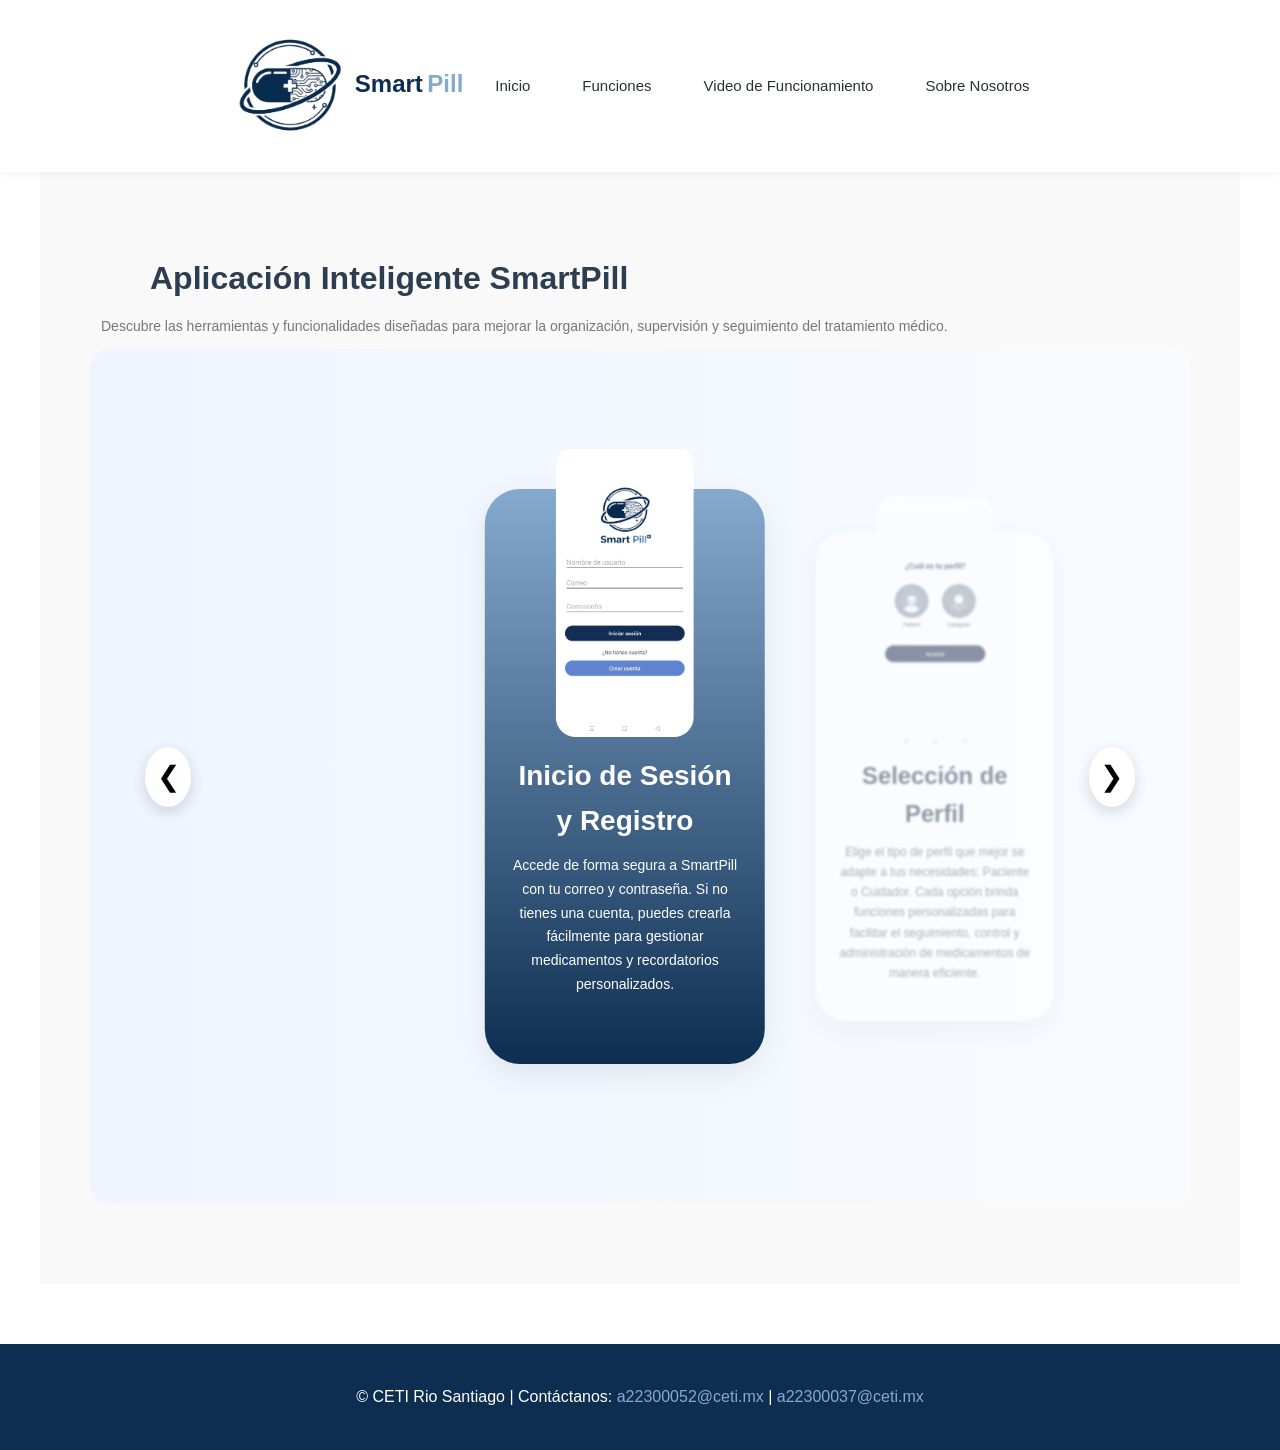
==== commit dda7d529: "Ya funciona relative y menu hamburguesa :))" ====
--- a/app.html
+++ b/app.html
@@ -4,173 +4,356 @@
     <meta charset="UTF-8">
     <meta name="viewport" content="width=device-width, initial-scale=1.0">
     <title>App</title>
+
     <link rel="stylesheet" href="styles.css">
     <link rel="stylesheet" href="app_styles.css">
 </head>
+
 <body>
-    <!-- HEADER -->
-    <header>
-        <div class="logo">
-            <img src="logo.png" alt="Logo de la Empresa">
-            <span class="logo-text">Smart</span>
-            <span class="logo-text2">Pill</span>
+
+<!-- HEADER -->
+<header>
+
+    <div class="header-inner">
+
+        <!-- LOGO -->
+        <a href="index.html" class="logo">
+
+            <img src="logo.png" alt="Logo SmartPill">
+
+            <div class="logo-name">
+                <span class="logo-text">Smart</span>
+                <span class="logo-text2">Pill</span>
+            </div>
+
+        </a>
+
+        <!-- BOTON HAMBURGUESA -->
+        <button
+            class="hamburger"
+            id="hamburger"
+            aria-label="Abrir menú"
+            aria-expanded="false"
+            type="button"
+        >
+            <span class="bar"></span>
+        </button>
+
+        <!-- NAV -->
+        <nav id="main-nav" class="nav-container">
+
+            <ul>
+
+                <li>
+                    <a href="index.html">Inicio</a>
+                </li>
+
+                <li class="dropdown">
+
+                    <a href="index.html#funciones">
+                        Funciones
+                    </a>
+
+                    <ul class="submenu-nav">
+
+                        <li>
+                            <a href="app.html">App</a>
+                        </li>
+
+                        <li>
+                            <a href="software.html">Software</a>
+                        </li>
+
+                        <li>
+                            <a href="dispositivo.html">Dispositivo</a>
+                        </li>
+
+                        <li>
+                            <a href="hardware.html">Hardware</a>
+                        </li>
+
+                    </ul>
+
+                </li>
+
+                <li>
+                    <a href="index.html#videos">
+                        Video de Funcionamiento
+                    </a>
+                </li>
+
+                <li>
+                    <a href="#nosotros">
+                        Sobre Nosotros
+                    </a>
+                </li>
+
+            </ul>
+
+        </nav>
+
+    </div>
+
+</header>
+
+<!-- SECCION -->
+<section class="section">
+
+    <h2 class="section-title">
+        Aplicación Inteligente SmartPill
+    </h2>
+
+    <p class="section-subtitle">
+        Descubre las herramientas y funcionalidades diseñadas para mejorar
+        la organización, supervisión y seguimiento del tratamiento médico.
+    </p>
+
+    <!-- CARRUSEL -->
+    <section class="carousel-section">
+
+        <button class="arrow left" onclick="moveSlide(-1)">
+            ❮
+        </button>
+
+        <div class="carousel-container">
+
+            <div class="carousel-track">
+
+                <!-- CARD 1 -->
+                <div class="app-card active">
+
+                    <img src="sesion_app.png" alt="">
+
+                    <div class="card-info">
+
+                        <h3>
+                            Inicio de Sesión y Registro
+                        </h3>
+
+                        <p>
+                            Accede de forma segura a SmartPill con tu correo y contraseña.
+                            Si no tienes una cuenta, puedes crearla fácilmente para gestionar
+                            medicamentos y recordatorios personalizados.
+                        </p>
+
+                    </div>
+
+                </div>
+
+                <!-- CARD 2 -->
+                <div class="app-card">
+
+                    <img src="perfil_app.png" alt="">
+
+                    <div class="card-info">
+
+                        <h3>
+                            Selección de Perfil
+                        </h3>
+
+                        <p>
+                            Elige el tipo de perfil que mejor se adapte a tus necesidades: Paciente o Cuidador. Cada opción brinda funciones 
+                            personalizadas para facilitar el seguimiento, control y administración de medicamentos de manera eficiente.
+
+                        </p>
+
+                    </div>
+
+                </div>
+
+                <!-- CARD 3 -->
+                <div class="app-card">
+
+                    <img src="menu_app.png" alt="">
+
+                    <div class="card-info">
+
+                        <h3>
+                            Menú Principal
+                        </h3>
+
+                        <p>
+                            Accede rápidamente a las principales funciones de SmartPill desde su menú. Consulta el inicio, administra 
+                            medicamentos, revisa el historial, personaliza la configuración y accede a instrucciones para un mejor uso.
+
+                        </p>
+
+                    </div>
+
+                </div>
+
+                <!-- CARD 4 -->
+                <div class="app-card">
+
+                    <img src="inicio_app.png" alt="">
+
+                    <div class="card-info">
+
+                        <h3>
+                            Inicio
+                        </h3>
+
+                        <p>
+                             Visualiza de manera rápida la información más importante del día, incluyendo la cantidad de medicamentos 
+                             programados, el último medicamento registrado, el estado del pastillero y el progreso diario de las tomas realizadas.
+
+                        </p>
+
+                    </div>
+
+                </div>
+
+                <!-- CARD 5 -->
+                <div class="app-card">
+
+                    <img src="medicamentos_app.png" alt="">
+
+                    <div class="card-info">
+
+                        <h3>
+                            Medicamentos
+                        </h3>
+
+                        <p>
+                            Administra fácilmente cada tratamiento registrando el nombre del medicamento, dosis, frecuencia, 
+                            horario de inicio, duración y notas adicionales. Además, permite identificar cada medicamento 
+                            mediante colores y ofrece opciones para registrar o eliminar información.
+
+                        </p>
+
+                    </div>
+
+                </div>
+
+                <!-- CARD 6 -->
+                <div class="app-card">
+
+                    <img src="historial_app.png" alt="">
+
+                    <div class="card-info">
+
+                        <h3>
+                            Historial y Gráficas
+                        </h3>
+
+                        <p>
+                            Consulta el seguimiento de medicamentos mediante una gráfica que muestra las 
+                            tomas realizadas y las omitidas. Además, visualiza un historial detallado con 
+                            la lista de medicamentos programados y el estado de cada uno, indicando si fueron 
+                            tomados o no.
+
+                        </p>
+
+                    </div>
+
+                </div>
+
+                <!-- CARD 7 -->
+                <div class="app-card">
+
+                    <img src="configuracion_app.png" alt="">
+
+                    <div class="card-info">
+
+                        <h3>
+                            Configuración
+                        </h3>
+
+                        <p>
+                            Personaliza la aplicación modificando la información de tu perfil, como nombre 
+                            de usuario, correo electrónico y el modo de uso, permitiendo cambiar entre 
+                            paciente o cuidador según tus necesidades.
+
+                        </p>
+
+                    </div>
+
+                </div>
+
+            </div>
+
         </div>
 
-        <div class="nav-container">
-            <nav>
-                <ul>
-                    <li><a href="index.html">Inicio</a></li>
-                    <li class="dropdown">
-                        <a href="index.html#funciones">Funciones</a>
-
-                        <ul class="submenu-nav">
-                            <li><a href="app.html">App</a></li>
-                            <li><a href="software.html">Software</a></li>
-                            <li><a href="dispositivo.html">Dispositivo</a></li>
-                            <li><a href="hardware.html">Hardware</a></li>
-                        </ul>
-                    </li>
-
-                    <li><a href="#videos">Videos Explicativos</a></li>
-                    <li><a href="index.html#nosotros">Sobre Nosotros</a></li>
-                </ul>
-            </nav>
-        </div>
-    </header>
-
-
-    <!-- Secciones Aplicación -->
-    <section class="section section">
-        <h2 class="section-title">Aplicación Inteligente SmartPill</h2>
-            <p class="section-subtitle">
-                Descubre las herramientas y funcionalidades diseñadas para mejorar
-                la organización, supervisión y seguimiento del tratamiento médico.
-            </p>
-
-
-        
-        <section class="carousel-section">
-
-    <button class="arrow left" onclick="moveSlide(-1)">
-        ❮
-    </button>
-
-    <div class="carousel-container">
-
-        <div class="carousel-track">
-
-            <!-- CARD 1 -->
-            <div class="app-card active">
-                <img src="sesion_app.png" alt="">
-
-                <div class="card-info">
-                    <h3>Inicio de Sesión y Registro</h3>
-                    <p>
-                        Accede de forma segura a SmartPill con tu correo y contraseña. Si no tienes una cuenta, puedes crearla fácilmente para gestionar medicamentos y recordatorios personalizados.
-                    </p>
-                </div>
-            </div>
-
-            <!-- CARD 2 -->
-            <div class="app-card active">
-                <img src="perfil_app.png" alt="">
-
-                <div class="card-info">
-                    <h3>Selección de Perfil</h3>
-                    <p>
-                        Elige el tipo de perfil que mejor se adapte a tus necesidades: Paciente o Cuidador. Cada opción brinda funciones personalizadas para facilitar el seguimiento, control y administración de medicamentos de manera eficiente.
-                    </p>
-                </div>
-            </div>
-
-            <!-- CARD 3 -->
-            <div class="app-card active">
-                <img src="menu_app.png" alt="">
-
-                <div class="card-info">
-                    <h3>Menú Principal</h3>
-                    <p>
-                        Accede rápidamente a las principales funciones de SmartPill desde su menú. Consulta el inicio, administra medicamentos, revisa el historial, personaliza la configuración y accede a instrucciones para un mejor uso.
-                </div>
-            </div>
-
-            <!-- CARD 4 -->
-            <div class="app-card">
-                <img src="inicio_app.png" alt="">
-
-                <div class="card-info">
-                    <h3>Inicio</h3>
-
-                    <p>
-                        Visualiza de manera rápida la información más importante del día, incluyendo la cantidad de medicamentos programados, el último medicamento registrado, el estado del pastillero y el progreso diario de las tomas realizadas.
-                    </p>
-                </div>
-            </div>
-
-            <!-- CARD 5 -->
-            <div class="app-card">
-                <img src="medicamentos_app.png" alt="">
-
-                <div class="card-info">
-                    <h3>Medicamentos</h3>
-
-                    <p>
-                        Administra fácilmente cada tratamiento registrando el nombre del medicamento, dosis, frecuencia, horario de inicio, duración y notas adicionales. Además, permite identificar cada medicamento mediante colores y ofrece opciones para registrar o eliminar información.
-                    </p>
-                </div>
-            </div>
-
-            <!-- CARD 6 -->
-            <div class="app-card">
-                <img src="historial_app.png" alt="">
-
-                <div class="card-info">
-                    <h3>Historial y Gráficas</h3>
-
-                    <p>
-                        Consulta el seguimiento de medicamentos mediante una gráfica que muestra las tomas realizadas y las omitidas. Además, visualiza un historial detallado con la lista de medicamentos programados y el estado de cada uno, indicando si fueron tomados o no.
-                    </p>
-                </div>
-            </div>
-
-            <!-- CARD 7 -->
-            <div class="app-card">
-                <img src="configuracion_app.png" alt="">
-
-                <div class="card-info">
-                    <h3>Configuración</h3>
-
-                    <p>
-                        Personaliza la aplicación modificando la información de tu perfil, como nombre de usuario, correo electrónico y el modo de uso, permitiendo cambiar entre paciente o cuidador según tus necesidades.
-                    </p>
-                </div>
-            </div>
-
-        </div>
-
-    </div>
-
-    <button class="arrow right" onclick="moveSlide(1)">
-        ❯
-    </button>
+        <button class="arrow right" onclick="moveSlide(1)">
+            ❯
+        </button>
+
+    </section>
 
 </section>
-        
-
-    </section>
-
-
-    <!-- FOOTER -->
-    <footer>
-        <p>
-            &copy; CETI Rio Santiago | Contáctanos:
-            <a href="mailto:a22300052@ceti.mx">a22300052@ceti.mx</a> |
-            <a href="mailto:a22300037@ceti.mx">a22300037@ceti.mx</a>
-        </p>
-    </footer>
-    
-<script data-cfasync="false" src="/cdn-cgi/scripts/5c5dd728/cloudflare-static/email-decode.min.js"></script>
-
+
+<!-- FOOTER -->
+<footer>
+
+    <p>
+        &copy; CETI Rio Santiago | Contáctanos:
+
+        <a href="mailto:a22300052@ceti.mx">
+            a22300052@ceti.mx
+        </a>
+
+        |
+
+        <a href="mailto:a22300037@ceti.mx">
+            a22300037@ceti.mx
+        </a>
+    </p>
+
+</footer>
+
+<!-- SCRIPT MENU -->
+<script>
+
+(function () {
+      const header = document.querySelector('header');
+      const btn = document.getElementById('hamburger');
+      const nav = document.getElementById('main-nav');
+
+      if (!btn || !header || !nav) return;
+
+      btn.addEventListener('click', () => {
+        const open = document.body.classList.toggle('menu-open');
+        btn.setAttribute('aria-expanded', open ? 'true' : 'false');
+        document.body.style.overflowX = open ? 'hidden' : '';      });
+
+      // Toggle submenus on mobile
+      document.querySelectorAll('#main-nav .dropdown > a').forEach((link) => {
+        link.addEventListener('click', (e) => {
+          if (window.innerWidth <= 768) {
+            e.preventDefault();
+            const parent = link.parentElement;
+            parent.classList.toggle('open');
+          }
+        });
+      });
+
+      // Close menu when resizing to desktop
+      window.addEventListener('resize', () => {
+        if (window.innerWidth > 768 && document.body.classList.contains('menu-open')) {
+          document.body.classList.remove('menu-open');
+          btn.setAttribute('aria-expanded', 'false');
+          document.body.style.overflow = '';
+          // close any open submenu states
+          document.querySelectorAll('#main-nav .dropdown.open').forEach(li => li.classList.remove('open'));
+        }
+      });
+
+      // Close menu on outside click
+      document.addEventListener('click', (e) => {
+        if (!document.body.classList.contains('menu-open')) return;
+        // if click is outside header-inner, close menu
+        const headerInner = document.querySelector('.header-inner');
+        if (headerInner && !headerInner.contains(e.target)) {
+          document.body.classList.remove('menu-open');
+          btn.setAttribute('aria-expanded', 'false');
+          document.body.style.overflow = '';
+        }
+      });
+    })();
+
+</script>
+
+<!-- SCRIPT CARRUSEL -->
 <script>
 
 const track = document.querySelector(".carousel-track");
@@ -185,8 +368,11 @@
     let cardWidth;
 
     if(isMobile){
+
         cardWidth = window.innerWidth * 0.82 + 18;
+
     } else {
+
         cardWidth = 310;
     }
 
@@ -220,12 +406,15 @@
 let startX = 0;
 
 track.addEventListener("touchstart", e => {
+
     startX = e.touches[0].clientX;
+
 });
 
 track.addEventListener("touchend", e => {
 
     let endX = e.changedTouches[0].clientX;
+
     let diff = startX - endX;
 
     if(diff > 50){
@@ -235,6 +424,7 @@
     if(diff < -50){
         moveSlide(-1);
     }
+
 });
 
 window.addEventListener("resize", updateCarousel);
--- a/styles.css
+++ b/styles.css
@@ -1299,7 +1299,7 @@
     display: flex;
     align-items: center;
     justify-content: center;
-    margin-left: auto;
+    margin-left: 230px;
     z-index: 2000;
   }
 
--- a/app_styles.css
+++ b/app_styles.css
@@ -355,8 +355,11 @@
     width: 100%;
   }
 
+  body{
+    overflow-y: auto;
+  }
+
   *{
-    max-width: 100%;
     box-sizing: border-box;
   }
 
@@ -365,26 +368,25 @@
   header{
     width: 100%;
     padding: 10px 14px;
+    position: relative;
+    z-index: 9999;
   }
 
   .header-inner{
-    width: 100%;
     display: flex;
     align-items: center;
     justify-content: space-between;
-    gap: 10px;
+    width: 100%;
   }
 
   .logo{
     display: flex;
     align-items: center;
     gap: 6px;
-    flex-shrink: 1;
-  }
+}
 
   .logo img{
-    height: 45px;
-    width: auto;
+    height: 42px;
   }
 
   .logo-text,
@@ -392,17 +394,98 @@
     font-size: 14px;
   }
 
+  /* ===== MENU HAMBURGUESA ===== */
+
   .hamburger{
     display: flex !important;
-    flex-shrink: 0;
+    align-items: center;
+    justify-content: center;
+    width: 42px;
+    height: 42px;
+    background: none;
+    border: none;
+    cursor: pointer;
+    z-index: 99999;
+    margin-left: 230px;
+  }
+
+  nav ul{
+    display: none;
+  }
+
+    body.menu-open nav ul{
+
+    display: flex;
+    flex-direction: column;
+    gap: 10px;
+
+    position: fixed;
+
+    top: 75px;
+    left: 0;
+
+    width: 100%;
+    height: auto;
+
+    padding: 20px;
+
+    background: white;
+
+    box-shadow: 0 10px 30px rgba(0,0,0,0.12);
+
+    z-index: 1500;
+  }
+
+  body.menu-open nav ul li{
+    width: 100%;
+  }
+
+  body.menu-open nav ul li a{
+
+    display: block;
+
+    width: 100%;
+
+    padding: 14px 16px;
+
+    font-size: 16px;
+
+    border-radius: 10px;
+
+    color: #172b3a;
+  }
+
+  body.menu-open nav ul li a:hover{
+    background: #0f5583;
+    color: white;
+  }
+
+  /* SUBMENU */
+  body.menu-open .submenu-nav{
+
+    position: static;
+
+    display: none;
+
+    padding-left: 15px;
+
+    margin-top: 5px;
+
+    background: transparent;
+
+    box-shadow: none;
+  }
+
+  body.menu-open nav li.open > .submenu-nav{
+    display: flex;
+    flex-direction: column;
   }
 
   /* ===== TITULOS ===== */
 
   .section{
-    width: 100%;
+    width: 100%; /*evita q el titulo y subtitulo se centren y alarguen*/
     padding: 30px 14px;
-    overflow: hidden;
   }
 
   .section-title{
@@ -431,47 +514,59 @@
 
   .carousel-section{
     width: 100%;
-    padding: 40px 0;
-    overflow: hidden;
+    padding: 0;
+    margin-top: -20px;
+    overflow: visible;
     border-radius: 20px;
   }
 
   .carousel-container{
     width: 100%;
-    overflow: hidden;
-    padding: 60px 0 20px;
+    overflow: visible;
+    padding: 10px 0 20px;
   }
 
   .carousel-track{
     display: flex;
     gap: 18px;
+
     transition: transform 0.5s ease;
+
+    touch-action: pan-y;
   }
 
   /* ===== TARJETAS ===== */
 
   .app-card{
+
     min-width: 82vw;
     max-width: 82vw;
 
-    height: auto;
-    min-height: 500px;
+    min-height: 360px;
 
     flex-shrink: 0;
 
+    position: relative;
+
     border-radius: 28px;
 
     padding: 20px 18px;
+
+    top: -10px;
 
     opacity: 0.45;
     transform: scale(0.86);
 
     transition: 0.4s ease;
-  }
-
-  /* TARJETA ACTIVA */
+
+  }
+
+  /* ===== TARJETA ACTIVA ===== */
+
   .app-card.active{
+
     opacity: 1 !important;
+
     transform: scale(1) !important;
 
     background: linear-gradient(180deg, #86aace, #0d2e51) !important;
@@ -485,10 +580,13 @@
   /* ===== IMAGEN ===== */
 
   .app-card img{
-    width: 95px;
+
+    width: 170px;
 
     position: absolute;
-    top: -40px;
+
+    top: -50px;
+
     left: 50%;
 
     transform: translateX(-50%);
@@ -497,20 +595,33 @@
   /* ===== TEXTO ===== */
 
   .card-info{
-    margin-top: 90px;
+
+    margin-top: 305px;
+
     padding: 0 5px;
   }
 
   .card-info h3{
+
     font-size: 20px;
+
     line-height: 1.3;
+
     margin-bottom: 15px;
+
   }
 
   .card-info p{
+
     font-size: 13px;
+
     line-height: 1.8;
   }
+
+  .card-info h3,
+.card-info p{
+    word-wrap: break-word;
+}
 
   /* ===== FLECHAS ===== */
 
@@ -518,7 +629,12 @@
     display: none;
   }
 
-}
+  .hamburger{
+    display: none;
+}
+}
+
+
 
 
 /* CELULARES PEQUEÑOS */
